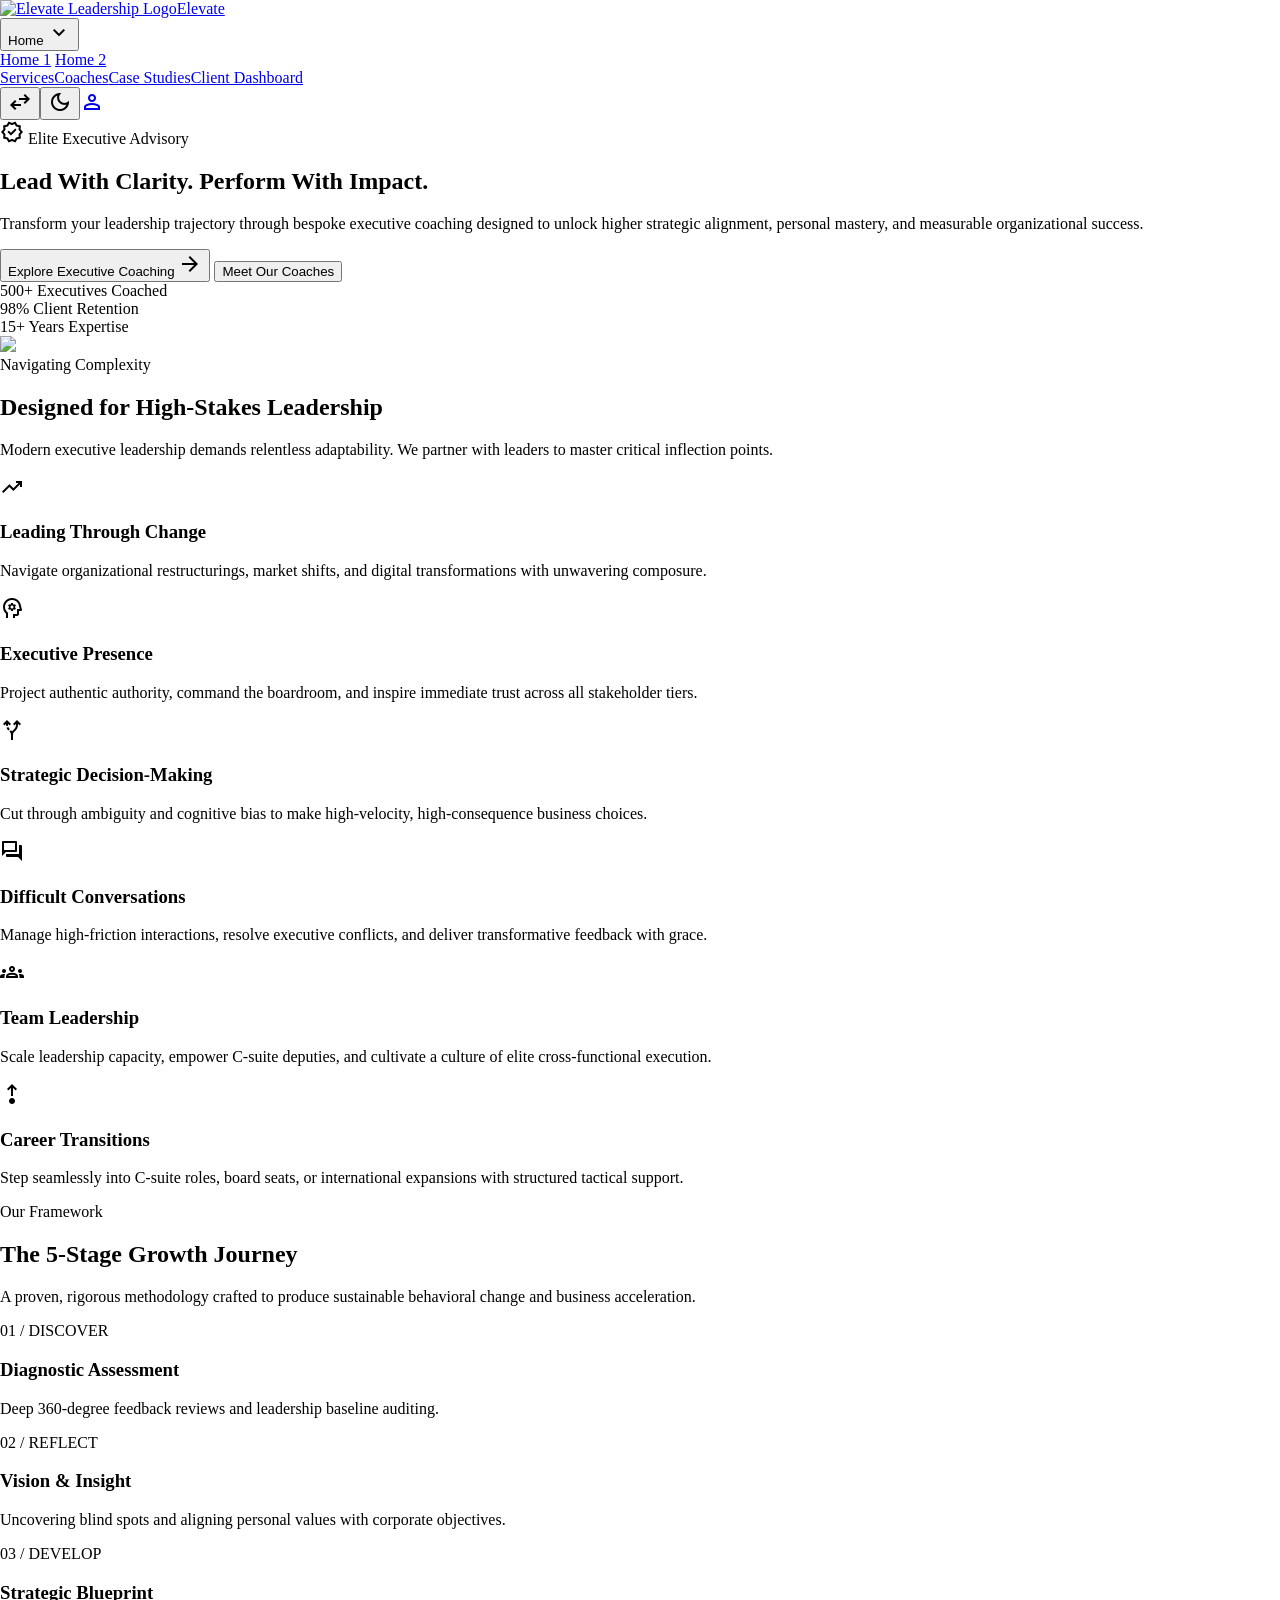
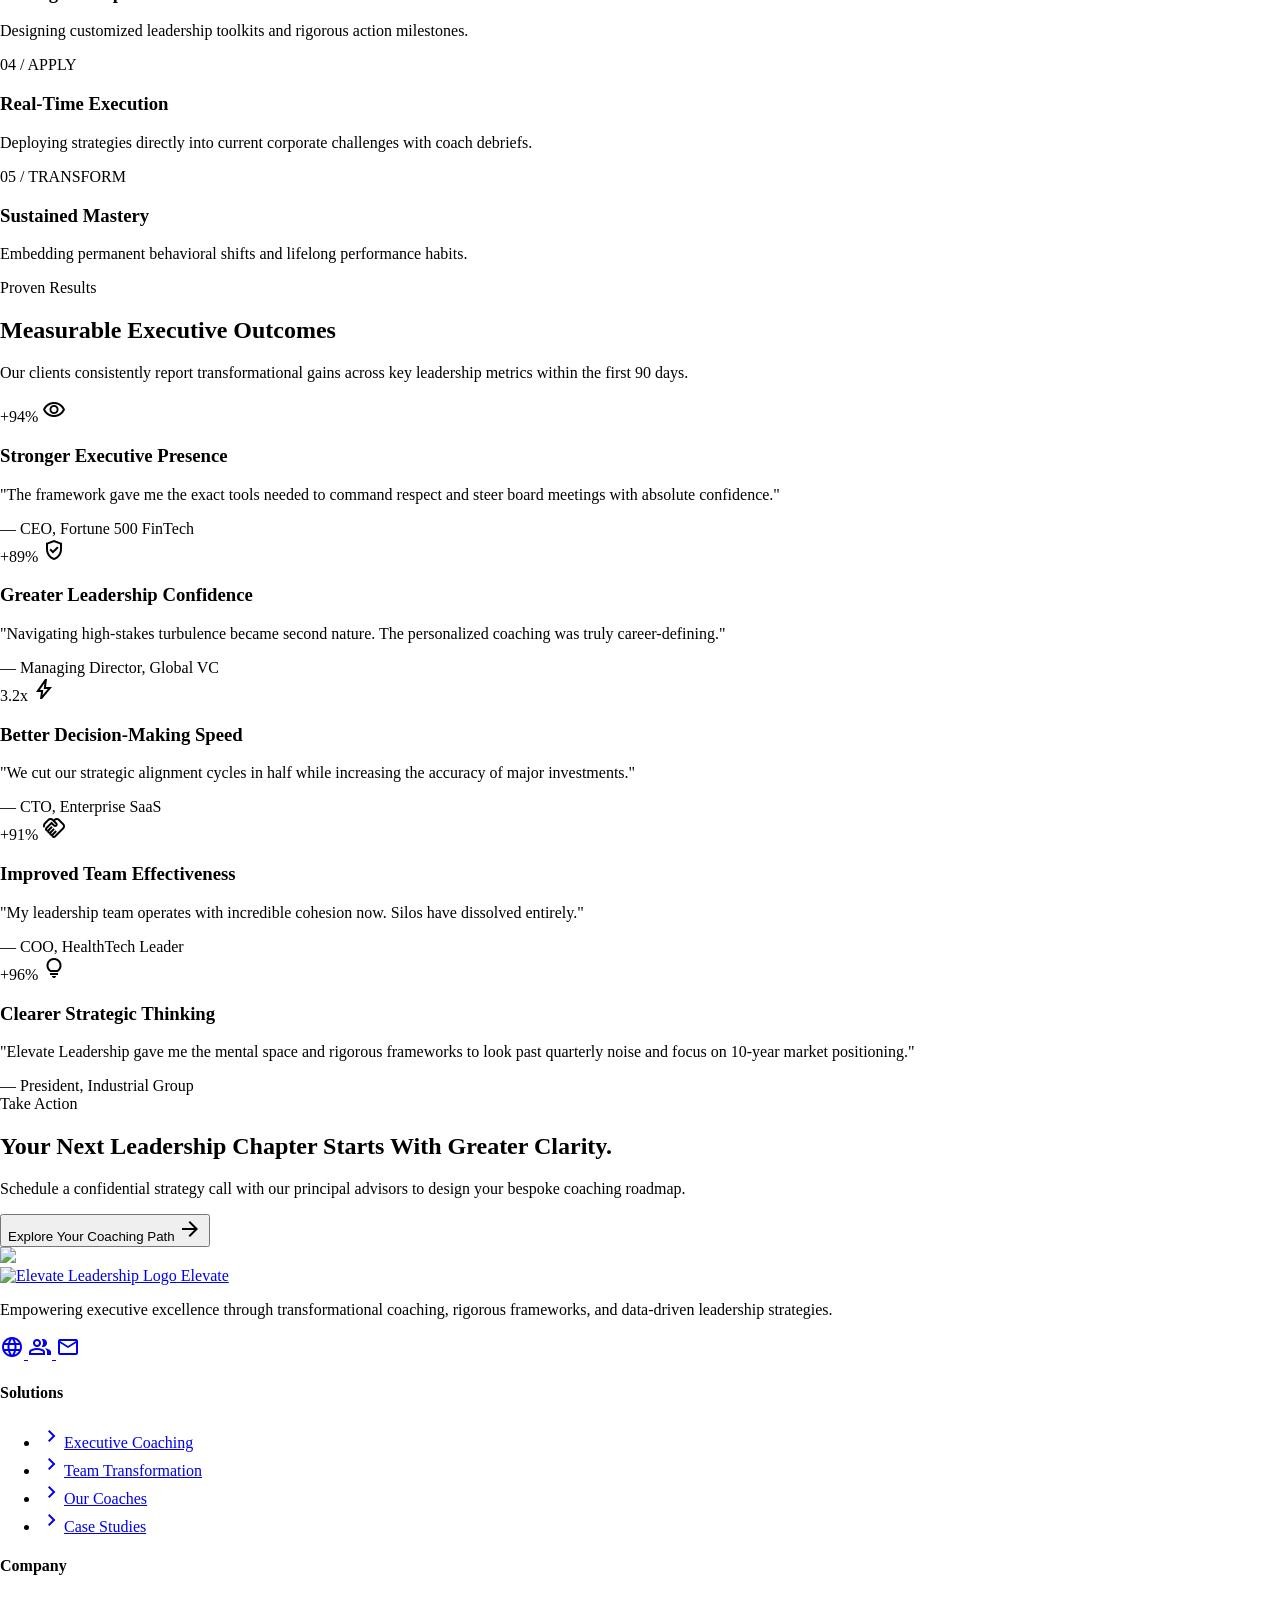
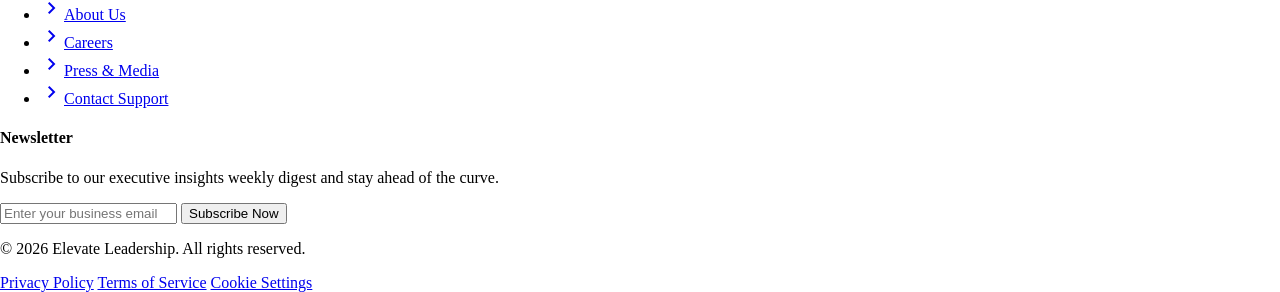
==== index.html @ 29856fb4 "Initial commit: Executive Coaching website from Stitch" ====
<!DOCTYPE html>

<html lang="en"><head><meta charset="utf-8"/><meta content="width=device-width, initial-scale=1.0" name="viewport"/><meta content="web_standard" name="shell-type"/><style>@layer base{html,body{margin:0;padding:0;}body{overscroll-behavior:none;}main>:first-child{margin-top:0!important;}main>:last-child{margin-bottom:0!important;}}::-webkit-scrollbar{display:none;}</style><script src="https://cdn.tailwindcss.com"></script><script id="tailwind-config">tailwind.config = {"darkMode": "class", "theme": {"extend": {"colors": {"tertiary": "#7c3aed", "secondary-container": "#d8dae6", "on-tertiary-fixed-variant": "#5b21b6", "secondary-fixed": "#d8dae6", "surface": "#e8eaf0", "secondary": "#6c6e7e", "on-primary": "#ffffff", "on-error-container": "#991b1b", "on-secondary-fixed": "#1a1b26", "tertiary-container": "#a78bfa", "on-primary-container": "#e0e2ff", "surface-container-low": "#e5e7ed", "on-secondary-container": "#585a68", "surface-container-highest": "#d6d8de", "surface-bright": "#edeef4", "on-tertiary": "#ffffff", "inverse-primary": "#a5b4fc", "on-error": "#ffffff", "on-primary-fixed-variant": "#4338ca", "outline-variant": "#d0d2dc", "surface-container": "#e2e4ea", "surface-container-high": "#dcdee4", "tertiary-fixed-dim": "#c4b5fd", "primary-fixed": "#e0e2ff", "error-container": "#fee2e2", "inverse-on-surface": "#e8eaf0", "secondary-fixed-dim": "#b8baca", "surface-dim": "#d4d6dc", "on-surface": "#2e3040", "on-secondary-fixed-variant": "#404252", "primary-fixed-dim": "#a5b4fc", "on-tertiary-fixed": "#2e1065", "on-surface-variant": "#585a68", "background": "#e8eaf0", "inverse-surface": "#2e3040", "surface-variant": "#dcdee4", "on-tertiary-container": "#3b1f63", "error": "#dc2626", "primary-container": "#818cf8", "outline": "#8a8c9a", "on-background": "#2e3040", "tertiary-fixed": "#ede9fe", "on-secondary": "#ffffff", "surface-container-lowest": "#f0f2f8", "primary": "#6366f1", "on-primary-fixed": "#1e1b4b", "surface-tint": "#6366f1"}, "borderRadius": {"DEFAULT": "0.5rem", "lg": "1rem", "xl": "1.5rem", "full": "9999px"}, "spacing": {}, "fontFamily": {"headline": ["Plus Jakarta Sans"], "display": ["Plus Jakarta Sans"], "body": ["Plus Jakarta Sans"], "label": ["Plus Jakarta Sans"]}, "fontSize": {}}}};</script><link href="https://fonts.googleapis.com/css2?family=Plus+Jakarta+Sans:wght@400;500;600;700&amp;display=swap" rel="stylesheet"/><link href="https://fonts.googleapis.com/css2?family=Material+Symbols+Outlined:opsz,wght,FILL,GRAD@20..48,100..700,0..1,-50..200" rel="stylesheet"/>
<link href="https://fonts.googleapis.com/css2?family=Material+Symbols+Outlined:wght,FILL@100..700,0..1&amp;display=swap" rel="stylesheet"/><link href="custom.css" rel="stylesheet"/><title>Elevate Leadership | Executive Growth</title><link href="https://lh3.googleusercontent.com/aida-public/[base64]" rel="icon"/></head><body class="bg-surface font-body text-on-surface"><header class="fixed top-0 w-full z-50 bg-white shadow-sm transition-colors nav-header"><div class="h-20 max-w-7xl mx-auto px-6 lg:px-12 flex items-center justify-between"><div class="flex items-center gap-4"><a class="flex items-center gap-4" href="index.html"><img alt="Elevate Leadership Logo" class="h-8 w-auto object-contain" src="https://lh3.googleusercontent.com/aida-public/[base64]"/><span class="text-xl font-headline font-semibold text-on-surface">Elevate</span></a></div><nav class="hidden lg:flex items-center gap-6" data-active-classes="bg-primary-container text-on-primary-container font-semibold rounded-lg"><div class="relative group">
<button class="bg-primary-container text-on-primary-container font-semibold rounded-lg px-3 py-2 transition-colors flex items-center gap-1" id="home-dropdown-btn">
        Home
        <span class="material-symbols-outlined text-[18px]">expand_more</span>
</button>
<div class="absolute left-0 top-full mt-2 w-48 bg-surface border border-outline-variant rounded-lg shadow-lg opacity-0 invisible group-hover:opacity-100 group-hover:visible transition-all flex flex-col p-2 z-50">
<a class="px-3 py-2 text-sm rounded-md bg-primary-container text-on-primary-container font-semibold" href="index.html">Home 1</a>
<a class="px-3 py-2 text-sm rounded-md text-on-surface-variant hover:bg-surface-container-low hover:text-on-surface" href="home_2_-_leadership_transformation.html">Home 2</a>
</div>
</div><a class="text-sm text-on-surface-variant hover:text-on-surface transition-colors px-3 py-2" data-path="services" href="services.html">Services</a><a class="text-sm text-on-surface-variant hover:text-on-surface transition-colors px-3 py-2" data-path="coaches" href="coaches.html">Coaches</a><a class="text-sm text-on-surface-variant hover:text-on-surface transition-colors px-3 py-2" data-path="case-studies" href="case_studies.html">Case Studies</a><a class="text-sm text-on-surface-variant hover:text-on-surface transition-colors px-3 py-2" data-path="client-dashboard" href="client_dashboard_-_elevate_leadership.html">Client Dashboard</a></nav><div class="flex items-center gap-3"><button class="p-2 rounded-xl bg-surface shadow-[6px_6px_12px_rgba(0,0,0,0.08),-6px_-6px_12px_rgba(255,255,255,0.6)] text-on-surface-variant hover:text-on-surface transition-all" id="rtl-btn"><span class="material-symbols-outlined text-[20px]">swap_horiz</span></button><button class="p-2 rounded-xl bg-surface shadow-[6px_6px_12px_rgba(0,0,0,0.08),-6px_-6px_12px_rgba(255,255,255,0.6)] text-on-surface-variant hover:text-on-surface transition-all" id="theme-btn"><span class="material-symbols-outlined text-[20px]">dark_mode</span></button><a class="w-8 h-8 rounded-full bg-primary flex items-center justify-center hover:opacity-90 transition-opacity" href="client_login.html"><span class="material-symbols-outlined text-on-primary text-[18px]">person</span></a></div></div></header><main class="w-full pt-20 bg-surface"><div class="flex flex-col w-full bg-surface text-on-surface">
<!-- Section 1: Hero -->
<section class="relative px-6 lg:px-12 pt-8 pb-12 max-w-7xl mx-auto w-full grid grid-cols-1 lg:grid-cols-12 gap-12 items-center">
<div class="lg:col-span-7 flex flex-col gap-6">
<div class="inline-flex items-center gap-2 px-4 py-2 rounded-full bg-surface shadow-[6px_6px_12px_rgba(0,0,0,0.08),-6px_-6px_12px_rgba(255,255,255,0.6)] w-fit">
<span class="material-symbols-outlined text-primary text-[18px]">verified</span>
<span class="text-xs font-semibold uppercase tracking-wider text-on-surface-variant">Elite Executive Advisory</span>
</div>
<h1 class="text-4xl lg:text-6xl font-headline font-semibold text-on-surface leading-tight">
        Lead With Clarity. Perform With Impact.
      </h1>
<p class="text-lg text-on-surface-variant leading-relaxed max-w-xl">
        Transform your leadership trajectory through bespoke executive coaching designed to unlock higher strategic alignment, personal mastery, and measurable organizational success.
      </p>
<div class="flex flex-wrap items-center gap-4 pt-4">
<button class="px-8 py-4 rounded-xl bg-primary text-on-primary font-medium shadow-[6px_6px_12px_rgba(0,0,0,0.08),-6px_-6px_12px_rgba(255,255,255,0.6)] hover:brightness-105 active:shadow-[inset_4px_4px_8px_rgba(0,0,0,0.06),inset_-4px_-4px_8px_rgba(255,255,255,0.5)] transition-all flex items-center gap-2">
<span>Explore Executive Coaching</span>
<span class="material-symbols-outlined text-[18px]">arrow_forward</span>
</button>
<button class="px-8 py-4 rounded-xl bg-surface text-on-surface font-medium shadow-[6px_6px_12px_rgba(0,0,0,0.08),-6px_-6px_12px_rgba(255,255,255,0.6)] active:shadow-[inset_4px_4px_8px_rgba(0,0,0,0.06),inset_-4px_-4px_8px_rgba(255,255,255,0.5)] transition-all">
          Meet Our Coaches
        </button>
</div>
<div class="grid grid-cols-3 gap-6 pt-8 mt-8 border-t border-outline-variant/20">
<div class="flex flex-col">
<span class="text-2xl lg:text-3xl font-headline font-semibold text-on-surface">500+</span>
<span class="text-xs text-on-surface-variant">Executives Coached</span>
</div>
<div class="flex flex-col">
<span class="text-2xl lg:text-3xl font-headline font-headline font-semibold text-on-surface">98%</span>
<span class="text-xs text-on-surface-variant">Client Retention</span>
</div>
<div class="flex flex-col">
<span class="text-2xl lg:text-3xl font-headline font-semibold text-on-surface">15+</span>
<span class="text-xs text-on-surface-variant">Years Expertise</span>
</div>
</div>
</div>
<div class="lg:col-span-5 relative">
<div class="w-full h-[480px] rounded-2xl bg-surface shadow-[12px_12px_24px_rgba(0,0,0,0.08),-12px_-12px_24px_rgba(255,255,255,0.6)] p-4 flex items-center justify-center overflow-hidden">
<img class="w-full h-full object-cover rounded-xl" data-alt="A professional executive in a sunlit modern boardroom looking thoughtfully out floor-to-ceiling windows, wearing tailored contemporary business attire, captured in a warm cinematic color grading with soft indigo undertones reflecting the Silk design aesthetic." src="https://lh3.googleusercontent.com/aida-public/[base64]"/>
</div>
</div>
</section>
<!-- Section 2: Executive Challenges -->
<section class="px-6 lg:px-12 py-12 max-w-7xl mx-auto w-full">
<div class="flex flex-col md:flex-row md:items-end justify-between mb-16 gap-6">
<div class="flex flex-col gap-3 max-w-xl">
<span class="text-xs font-semibold uppercase tracking-wider text-primary">Navigating Complexity</span>
<h2 class="text-3xl lg:text-4xl font-headline font-semibold text-on-surface">Designed for High-Stakes Leadership</h2>
</div>
<p class="text-on-surface-variant max-w-md text-sm leading-relaxed">
        Modern executive leadership demands relentless adaptability. We partner with leaders to master critical inflection points.
      </p>
</div>
<div class="grid grid-cols-1 md:grid-cols-2 lg:grid-cols-3 gap-8">
<!-- Challenge 1 -->
<div class="p-8 rounded-2xl bg-surface shadow-[8px_8px_16px_rgba(0,0,0,0.08),-8px_-8px_16px_rgba(255,255,255,0.6)] flex flex-col gap-4 group hover:translate-y-[-2px] transition-all">
<div class="w-12 h-12 rounded-xl bg-surface shadow-[inset_3px_3px_6px_rgba(0,0,0,0.06),inset_-3px_-3px_6px_rgba(255,255,255,0.5)] flex items-center justify-center text-primary">
<span class="material-symbols-outlined">trending_up</span>
</div>
<h3 class="text-xl font-headline font-semibold text-on-surface">Leading Through Change</h3>
<p class="text-sm text-on-surface-variant leading-relaxed">Navigate organizational restructurings, market shifts, and digital transformations with unwavering composure.</p>
</div>
<!-- Challenge 2 -->
<div class="p-8 rounded-2xl bg-surface shadow-[8px_8px_16px_rgba(0,0,0,0.08),-8px_-8px_16px_rgba(255,255,255,0.6)] flex flex-col gap-4 group hover:translate-y-[-2px] transition-all">
<div class="w-12 h-12 rounded-xl bg-surface shadow-[inset_3px_3px_6px_rgba(0,0,0,0.06),inset_-3px_-3px_6px_rgba(255,255,255,0.5)] flex items-center justify-center text-primary">
<span class="material-symbols-outlined">psychology</span>
</div>
<h3 class="text-xl font-headline font-semibold text-on-surface">Executive Presence</h3>
<p class="text-sm text-on-surface-variant leading-relaxed">Project authentic authority, command the boardroom, and inspire immediate trust across all stakeholder tiers.</p>
</div>
<!-- Challenge 3 -->
<div class="p-8 rounded-2xl bg-surface shadow-[8px_8px_16px_rgba(0,0,0,0.08),-8px_-8px_16px_rgba(255,255,255,0.6)] flex flex-col gap-4 group hover:translate-y-[-2px] transition-all">
<div class="w-12 h-12 rounded-xl bg-surface shadow-[inset_3px_3px_6px_rgba(0,0,0,0.06),inset_-3px_-3px_6px_rgba(255,255,255,0.5)] flex items-center justify-center text-primary">
<span class="material-symbols-outlined">alt_route</span>
</div>
<h3 class="text-xl font-headline font-semibold text-on-surface">Strategic Decision-Making</h3>
<p class="text-sm text-on-surface-variant leading-relaxed">Cut through ambiguity and cognitive bias to make high-velocity, high-consequence business choices.</p>
</div>
<!-- Challenge 4 -->
<div class="p-8 rounded-2xl bg-surface shadow-[8px_8px_16px_rgba(0,0,0,0.08),-8px_-8px_16px_rgba(255,255,255,0.6)] flex flex-col gap-4 group hover:translate-y-[-2px] transition-all">
<div class="w-12 h-12 rounded-xl bg-surface shadow-[inset_3px_3px_6px_rgba(0,0,0,0.06),inset_-3px_-3px_6px_rgba(255,255,255,0.5)] flex items-center justify-center text-primary">
<span class="material-symbols-outlined">forum</span>
</div>
<h3 class="text-xl font-headline font-semibold text-on-surface">Difficult Conversations</h3>
<p class="text-sm text-on-surface-variant leading-relaxed">Manage high-friction interactions, resolve executive conflicts, and deliver transformative feedback with grace.</p>
</div>
<!-- Challenge 5 -->
<div class="p-8 rounded-2xl bg-surface shadow-[8px_8px_16px_rgba(0,0,0,0.08),-8px_-8px_16px_rgba(255,255,255,0.6)] flex flex-col gap-4 group hover:translate-y-[-2px] transition-all">
<div class="w-12 h-12 rounded-xl bg-surface shadow-[inset_3px_3px_6px_rgba(0,0,0,0.06),inset_-3px_-3px_6px_rgba(255,255,255,0.5)] flex items-center justify-center text-primary">
<span class="material-symbols-outlined">groups</span>
</div>
<h3 class="text-xl font-headline font-semibold text-on-surface">Team Leadership</h3>
<p class="text-sm text-on-surface-variant leading-relaxed">Scale leadership capacity, empower C-suite deputies, and cultivate a culture of elite cross-functional execution.</p>
</div>
<!-- Challenge 6 -->
<div class="p-8 rounded-2xl bg-surface shadow-[8px_8px_16px_rgba(0,0,0,0.08),-8px_-8px_16px_rgba(255,255,255,0.6)] flex flex-col gap-4 group hover:translate-y-[-2px] transition-all">
<div class="w-12 h-12 rounded-xl bg-surface shadow-[inset_3px_3px_6px_rgba(0,0,0,0.06),inset_-3px_-3px_6px_rgba(255,255,255,0.5)] flex items-center justify-center text-primary">
<span class="material-symbols-outlined">step_out</span>
</div>
<h3 class="text-xl font-headline font-semibold text-on-surface">Career Transitions</h3>
<p class="text-sm text-on-surface-variant leading-relaxed">Step seamlessly into C-suite roles, board seats, or international expansions with structured tactical support.</p>
</div>
</div>
</section>
<!-- Section 3: Coaching Methodology -->
<section class="px-6 lg:px-12 py-12 max-w-7xl mx-auto w-full">
<div class="text-center max-w-2xl mx-auto mb-16 flex flex-col items-center gap-3">
<span class="text-xs font-semibold uppercase tracking-wider text-primary">Our Framework</span>
<h2 class="text-3xl lg:text-4xl font-headline font-semibold text-on-surface">The 5-Stage Growth Journey</h2>
<p class="text-sm text-on-surface-variant">A proven, rigorous methodology crafted to produce sustainable behavioral change and business acceleration.</p>
</div>
<div class="grid grid-cols-1 md:grid-cols-5 gap-6">
<!-- Step 1 -->
<div class="p-6 rounded-2xl bg-surface shadow-[6px_6px_12px_rgba(0,0,0,0.08),-6px_-6px_12px_rgba(255,255,255,0.6)] flex flex-col gap-4 relative">
<span class="text-xs font-semibold text-primary">01 / DISCOVER</span>
<h3 class="text-lg font-headline font-semibold text-on-surface">Diagnostic Assessment</h3>
<p class="text-xs text-on-surface-variant leading-relaxed">Deep 360-degree feedback reviews and leadership baseline auditing.</p>
</div>
<!-- Step 2 -->
<div class="p-6 rounded-2xl bg-surface shadow-[6px_6px_12px_rgba(0,0,0,0.08),-6px_-6px_12px_rgba(255,255,255,0.6)] flex flex-col gap-4 relative">
<span class="text-xs font-semibold text-primary">02 / REFLECT</span>
<h3 class="text-lg font-headline font-semibold text-on-surface">Vision &amp; Insight</h3>
<p class="text-xs text-on-surface-variant leading-relaxed">Uncovering blind spots and aligning personal values with corporate objectives.</p>
</div>
<!-- Step 3 -->
<div class="p-6 rounded-2xl bg-surface shadow-[6px_6px_12px_rgba(0,0,0,0.08),-6px_-6px_12px_rgba(255,255,255,0.6)] flex flex-col gap-4 relative">
<span class="text-xs font-semibold text-primary">03 / DEVELOP</span>
<h3 class="text-lg font-headline font-semibold text-on-surface">Strategic Blueprint</h3>
<p class="text-xs text-on-surface-variant leading-relaxed">Designing customized leadership toolkits and rigorous action milestones.</p>
</div>
<!-- Step 4 -->
<div class="p-6 rounded-2xl bg-surface shadow-[6px_6px_12px_rgba(0,0,0,0.08),-6px_-6px_12px_rgba(255,255,255,0.6)] flex flex-col gap-4 relative">
<span class="text-xs font-semibold text-primary">04 / APPLY</span>
<h3 class="text-lg font-headline font-semibold text-on-surface">Real-Time Execution</h3>
<p class="text-xs text-on-surface-variant leading-relaxed">Deploying strategies directly into current corporate challenges with coach debriefs.</p>
</div>
<!-- Step 5 -->
<div class="p-6 rounded-2xl bg-surface shadow-[6px_6px_12px_rgba(0,0,0,0.08),-6px_-6px_12px_rgba(255,255,255,0.6)] flex flex-col gap-4 relative">
<span class="text-xs font-semibold text-primary">05 / TRANSFORM</span>
<h3 class="text-lg font-headline font-semibold text-on-surface">Sustained Mastery</h3>
<p class="text-xs text-on-surface-variant leading-relaxed">Embedding permanent behavioral shifts and lifelong performance habits.</p>
</div>
</div>
</section>
<!-- Section 4: Outcomes -->
<section class="px-6 lg:px-12 py-12 max-w-7xl mx-auto w-full">
<div class="flex flex-col md:flex-row md:items-end justify-between mb-16 gap-6">
<div class="flex flex-col gap-3 max-w-xl">
<span class="text-xs font-semibold uppercase tracking-wider text-primary">Proven Results</span>
<h2 class="text-3xl lg:text-4xl font-headline font-semibold text-on-surface">Measurable Executive Outcomes</h2>
</div>
<p class="text-on-surface-variant max-w-md text-sm leading-relaxed">
        Our clients consistently report transformational gains across key leadership metrics within the first 90 days.
      </p>
</div>
<div class="grid grid-cols-1 md:grid-cols-2 lg:grid-cols-3 gap-8">
<!-- Outcome 1 -->
<div class="p-8 rounded-2xl bg-surface shadow-[8px_8px_16px_rgba(0,0,0,0.08),-8px_-8px_16px_rgba(255,255,255,0.6)] flex flex-col gap-6">
<div class="flex items-center justify-between">
<span class="text-3xl font-headline font-semibold text-primary">+94%</span>
<span class="material-symbols-outlined text-on-surface-variant">visibility</span>
</div>
<h3 class="text-xl font-headline font-semibold text-on-surface">Stronger Executive Presence</h3>
<p class="text-sm text-on-surface-variant leading-relaxed">"The framework gave me the exact tools needed to command respect and steer board meetings with absolute confidence."</p>
<span class="text-xs font-semibold text-on-surface">— CEO, Fortune 500 FinTech</span>
</div>
<!-- Outcome 2 -->
<div class="p-8 rounded-2xl bg-surface shadow-[8px_8px_16px_rgba(0,0,0,0.08),-8px_-8px_16px_rgba(255,255,255,0.6)] flex flex-col gap-6">
<div class="flex items-center justify-between">
<span class="text-3xl font-headline font-semibold text-primary">+89%</span>
<span class="material-symbols-outlined text-on-surface-variant">verified_user</span>
</div>
<h3 class="text-xl font-headline font-semibold text-on-surface">Greater Leadership Confidence</h3>
<p class="text-sm text-on-surface-variant leading-relaxed">"Navigating high-stakes turbulence became second nature. The personalized coaching was truly career-defining."</p>
<span class="text-xs font-semibold text-on-surface">— Managing Director, Global VC</span>
</div>
<!-- Outcome 3 -->
<div class="p-8 rounded-2xl bg-surface shadow-[8px_8px_16px_rgba(0,0,0,0.08),-8px_-8px_16px_rgba(255,255,255,0.6)] flex flex-col gap-6">
<div class="flex items-center justify-between">
<span class="text-3xl font-headline font-semibold text-primary">3.2x</span>
<span class="material-symbols-outlined text-on-surface-variant">bolt</span>
</div>
<h3 class="text-xl font-headline font-semibold text-on-surface">Better Decision-Making Speed</h3>
<p class="text-sm text-on-surface-variant leading-relaxed">"We cut our strategic alignment cycles in half while increasing the accuracy of major investments."</p>
<span class="text-xs font-semibold text-on-surface">— CTO, Enterprise SaaS</span>
</div>
<!-- Outcome 4 -->
<div class="p-8 rounded-2xl bg-surface shadow-[8px_8px_16px_rgba(0,0,0,0.08),-8px_-8px_16px_rgba(255,255,255,0.6)] flex flex-col gap-6">
<div class="flex items-center justify-between">
<span class="text-3xl font-headline font-semibold text-primary">+91%</span>
<span class="material-symbols-outlined text-on-surface-variant">handshake</span>
</div>
<h3 class="text-xl font-headline font-semibold text-on-surface">Improved Team Effectiveness</h3>
<p class="text-sm text-on-surface-variant leading-relaxed">"My leadership team operates with incredible cohesion now. Silos have dissolved entirely."</p>
<span class="text-xs font-semibold text-on-surface">— COO, HealthTech Leader</span>
</div>
<!-- Outcome 5 -->
<div class="p-8 rounded-2xl bg-surface shadow-[8px_8px_16px_rgba(0,0,0,0.08),-8px_-8px_16px_rgba(255,255,255,0.6)] flex flex-col gap-6 lg:col-span-2">
<div class="flex items-center justify-between">
<span class="text-3xl font-headline font-semibold text-primary">+96%</span>
<span class="material-symbols-outlined text-on-surface-variant">lightbulb</span>
</div>
<h3 class="text-xl font-headline font-semibold text-on-surface">Clearer Strategic Thinking</h3>
<p class="text-sm text-on-surface-variant leading-relaxed">"Elevate Leadership gave me the mental space and rigorous frameworks to look past quarterly noise and focus on 10-year market positioning."</p>
<span class="text-xs font-semibold text-on-surface">— President, Industrial Group</span>
</div>
</div>
</section>
<!-- Section 5: Final CTA -->
<section class="px-6 lg:px-12 py-12 max-w-7xl mx-auto w-full">
<div class="p-12 lg:p-16 rounded-3xl bg-surface shadow-[16px_16px_32px_rgba(0,0,0,0.08),-16px_-16px_32px_rgba(255,255,255,0.6)] flex flex-col lg:flex-row items-center justify-between gap-12 relative overflow-hidden">
<div class="flex flex-col gap-6 max-w-xl">
<span class="text-xs font-semibold uppercase tracking-wider text-primary">Take Action</span>
<h2 class="text-3xl lg:text-5xl font-headline font-semibold text-on-surface leading-tight">
          Your Next Leadership Chapter Starts With Greater Clarity.
        </h2>
<p class="text-on-surface-variant text-base leading-relaxed">
          Schedule a confidential strategy call with our principal advisors to design your bespoke coaching roadmap.
        </p>
<div>
<button class="px-8 py-4 rounded-xl bg-primary text-on-primary font-medium shadow-[6px_6px_12px_rgba(0,0,0,0.08),-6px_-6px_12px_rgba(255,255,255,0.6)] hover:brightness-105 active:shadow-[inset_4px_4px_8px_rgba(0,0,0,0.06),inset_-4px_-4px_8px_rgba(255,255,255,0.5)] transition-all flex items-center gap-2">
<span>Explore Your Coaching Path</span>
<span class="material-symbols-outlined text-[18px]">arrow_forward</span>
</button>
</div>
</div>
<div class="w-full lg:w-[400px] h-[300px] rounded-2xl bg-surface shadow-[inset_6px_6px_12px_rgba(0,0,0,0.06),inset_-6px_-6px_12px_rgba(255,255,255,0.5)] flex items-center justify-center overflow-hidden">
<img class="w-full h-full object-cover rounded-xl opacity-90" data-alt="An executive coaching session in progress within a minimalist executive lounge, featuring two professionals engaged in deep strategic dialogue across a clean wooden table with soft indirect lighting." src="https://lh3.googleusercontent.com/aida-public/[base64]"/>
</div>
</div>
</section>
<!-- Section 6: Footer Brand Mark -->

</div></main><footer class="w-full bg-surface-container-low pt-20 pb-10">
<div class="max-w-7xl mx-auto px-6 lg:px-12">
<div class="grid grid-cols-1 md:grid-cols-2 lg:grid-cols-12 gap-12 lg:gap-8 mb-16">
<!-- Column 1: Brand (Takes more space) -->
<div class="flex flex-col gap-6 lg:col-span-4 lg:pr-8">
<a class="flex items-center gap-3 w-fit" href="index.html">
<img alt="Elevate Leadership Logo" class="h-8 w-auto object-contain" src="https://lh3.googleusercontent.com/aida-public/[base64]"/>
<span class="text-2xl font-headline font-semibold text-on-surface">Elevate</span>
</a>
<p class="text-sm text-on-surface-variant leading-relaxed">Empowering executive excellence through transformational coaching, rigorous frameworks, and data-driven leadership strategies.</p>
<div class="flex items-center gap-4 mt-2">
<a class="w-10 h-10 rounded-full bg-surface flex items-center justify-center text-on-surface-variant hover:text-primary hover:shadow-[4px_4px_8px_rgba(0,0,0,0.06),-4px_-4px_8px_rgba(255,255,255,0.4)] transition-all" href="#">
<span class="material-symbols-outlined text-[20px]">language</span>
</a>
<a class="w-10 h-10 rounded-full bg-surface flex items-center justify-center text-on-surface-variant hover:text-primary hover:shadow-[4px_4px_8px_rgba(0,0,0,0.06),-4px_-4px_8px_rgba(255,255,255,0.4)] transition-all" href="#">
<span class="material-symbols-outlined text-[20px]">group</span>
</a>
<a class="w-10 h-10 rounded-full bg-surface flex items-center justify-center text-on-surface-variant hover:text-primary hover:shadow-[4px_4px_8px_rgba(0,0,0,0.06),-4px_-4px_8px_rgba(255,255,255,0.4)] transition-all" href="#">
<span class="material-symbols-outlined text-[20px]">mail</span>
</a>
</div>
</div>
<!-- Column 2: Solutions -->
<div class="lg:col-span-2">
<h4 class="font-headline font-semibold text-sm mb-6 text-on-surface uppercase tracking-wider">Solutions</h4>
<ul class="flex flex-col gap-4 text-sm text-on-surface-variant">
<li><a class="hover:text-primary transition-colors flex items-center gap-2 group" href="services.html"><span class="material-symbols-outlined text-[16px] text-outline-variant group-hover:text-primary transition-colors">chevron_right</span>Executive Coaching</a></li>
<li><a class="hover:text-primary transition-colors flex items-center gap-2 group" href="services.html"><span class="material-symbols-outlined text-[16px] text-outline-variant group-hover:text-primary transition-colors">chevron_right</span>Team Transformation</a></li>
<li><a class="hover:text-primary transition-colors flex items-center gap-2 group" href="coaches.html"><span class="material-symbols-outlined text-[16px] text-outline-variant group-hover:text-primary transition-colors">chevron_right</span>Our Coaches</a></li>
<li><a class="hover:text-primary transition-colors flex items-center gap-2 group" href="case_studies.html"><span class="material-symbols-outlined text-[16px] text-outline-variant group-hover:text-primary transition-colors">chevron_right</span>Case Studies</a></li>
</ul>
</div>
<!-- Column 3: Company -->
<div class="lg:col-span-2">
<h4 class="font-headline font-semibold text-sm mb-6 text-on-surface uppercase tracking-wider">Company</h4>
<ul class="flex flex-col gap-4 text-sm text-on-surface-variant">
<li><a class="hover:text-primary transition-colors flex items-center gap-2 group" href="#"><span class="material-symbols-outlined text-[16px] text-outline-variant group-hover:text-primary transition-colors">chevron_right</span>About Us</a></li>
<li><a class="hover:text-primary transition-colors flex items-center gap-2 group" href="#"><span class="material-symbols-outlined text-[16px] text-outline-variant group-hover:text-primary transition-colors">chevron_right</span>Careers</a></li>
<li><a class="hover:text-primary transition-colors flex items-center gap-2 group" href="#"><span class="material-symbols-outlined text-[16px] text-outline-variant group-hover:text-primary transition-colors">chevron_right</span>Press &amp; Media</a></li>
<li><a class="hover:text-primary transition-colors flex items-center gap-2 group" href="#"><span class="material-symbols-outlined text-[16px] text-outline-variant group-hover:text-primary transition-colors">chevron_right</span>Contact Support</a></li>
</ul>
</div>
<!-- Column 4: Newsletter -->
<div class="lg:col-span-4">
<h4 class="font-headline font-semibold text-sm mb-6 text-on-surface uppercase tracking-wider">Newsletter</h4>
<p class="text-sm text-on-surface-variant mb-6 leading-relaxed">Subscribe to our executive insights weekly digest and stay ahead of the curve.</p>
<div class="flex flex-col gap-4">
<input class="bg-surface px-5 py-3.5 rounded-xl shadow-[inset_4px_4px_8px_rgba(0,0,0,0.06),inset_-4px_-4px_8px_rgba(255,255,255,0.5)] text-sm outline-none w-full text-on-surface placeholder:text-outline focus:ring-2 focus:ring-primary/20 transition-all" placeholder="Enter your business email" type="email"/>
<button class="w-full px-5 py-3.5 bg-primary text-on-primary rounded-xl font-medium shadow-[6px_6px_12px_rgba(0,0,0,0.08),-6px_-6px_12px_rgba(255,255,255,0.6)] hover:brightness-105 active:scale-[0.98] transition-all">Subscribe Now</button>
</div>
</div>
</div>
<!-- Footer Bottom -->
<div class="border-t border-outline-variant/20 pt-8 flex flex-col md:flex-row items-center justify-between gap-6">
<p class="text-xs text-on-surface-variant">© 2026 Elevate Leadership. All rights reserved.</p>
<div class="flex flex-wrap justify-center gap-6 text-xs text-on-surface-variant">
<a class="hover:text-primary transition-colors" href="#">Privacy Policy</a>
<a class="hover:text-primary transition-colors" href="#">Terms of Service</a>
<a class="hover:text-primary transition-colors" href="#">Cookie Settings</a>
</div>
</div>
</div>
</footer><script src="app.js"></script></body></html>
---- custom.css ----
/* Fix unwanted empty space */
main, section, div {
    min-height: auto !important;
}
main {
    padding-bottom: 0 !important;
    margin-bottom: 0 !important;
}

/* Fix dark mode text visibility */
.dark body {
    background-color: #0f172a !important;
    color: #e2e8f0 !important;
}

/* Backgrounds */
.dark .bg-surface {
    background-color: #0f172a !important;
}
.dark .bg-surface-container-low,
.dark .bg-surface-container,
.dark .bg-surface-container-high,
.dark .bg-surface-container-highest,
.dark .bg-surface-variant {
    background-color: #1e293b !important;
}
.dark .bg-primary-container {
    background-color: #3730a3 !important;
}
.dark .bg-surface.backdrop-blur-xl {
    background-color: rgba(15, 23, 42, 0.8) !important;
}

/* Text */
.dark .text-on-surface,
.dark .text-on-surface-variant,
.dark .text-on-background {
    color: #f8fafc !important;
}
.dark .text-on-primary-container {
    color: #e0e7ff !important;
}
.dark .text-outline,
.dark .text-outline-variant {
    color: #94a3b8 !important;
}

/* Borders */
.dark .border-outline-variant\/10,
.dark .border-outline-variant\/20,
.dark .border-outline-variant,
.dark .border-outline,
.dark .border-t {
    border-color: #334155 !important;
}

/* Shadows and Borders */
.dark [class*="shadow-["] {
    box-shadow: none !important;
    border: 1px solid #334155 !important;
}

/* Inputs */
.dark input.bg-surface {
    background-color: #1e293b !important;
    border: 1px solid #475569 !important;
    color: #f8fafc !important;
}

/* Nav Header */
.nav-header { background-color: #ffffff; }
.dark .nav-header { background-color: #0f172a !important; border-bottom: 1px solid #1e293b; }
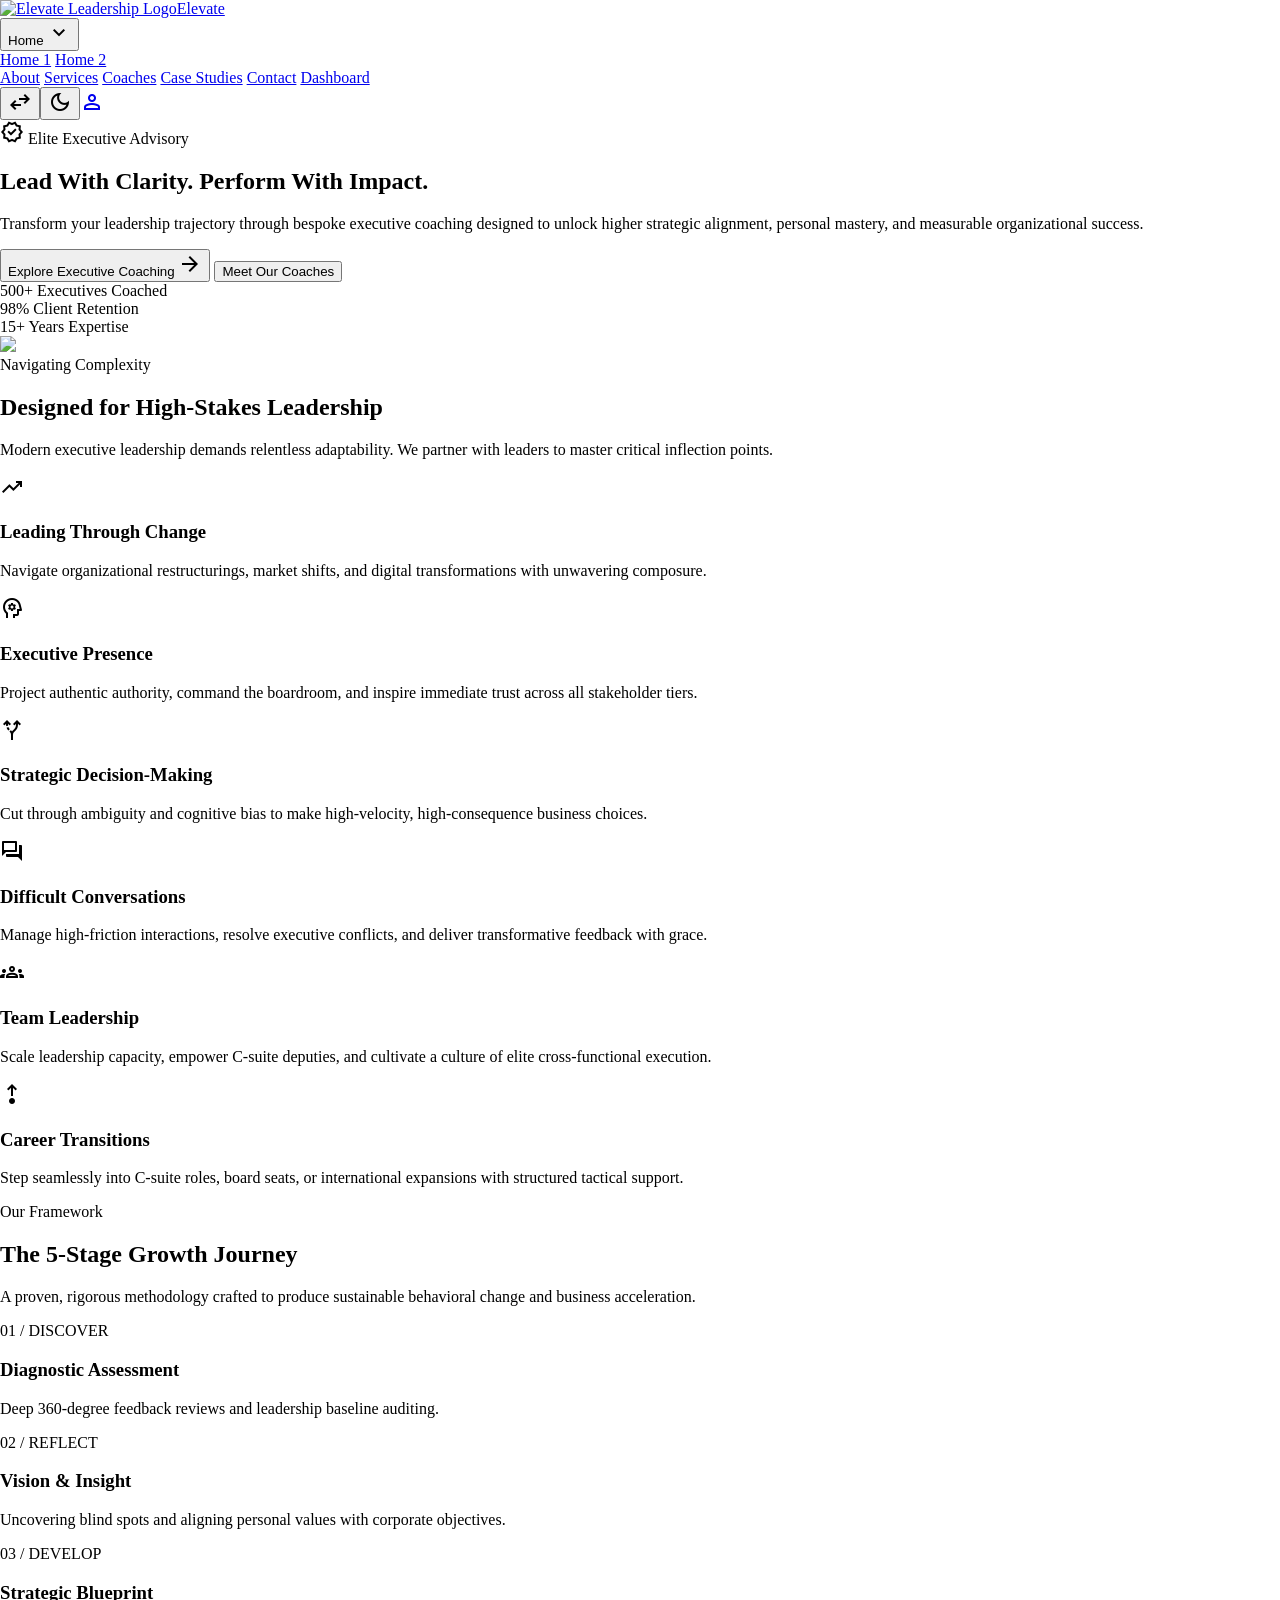
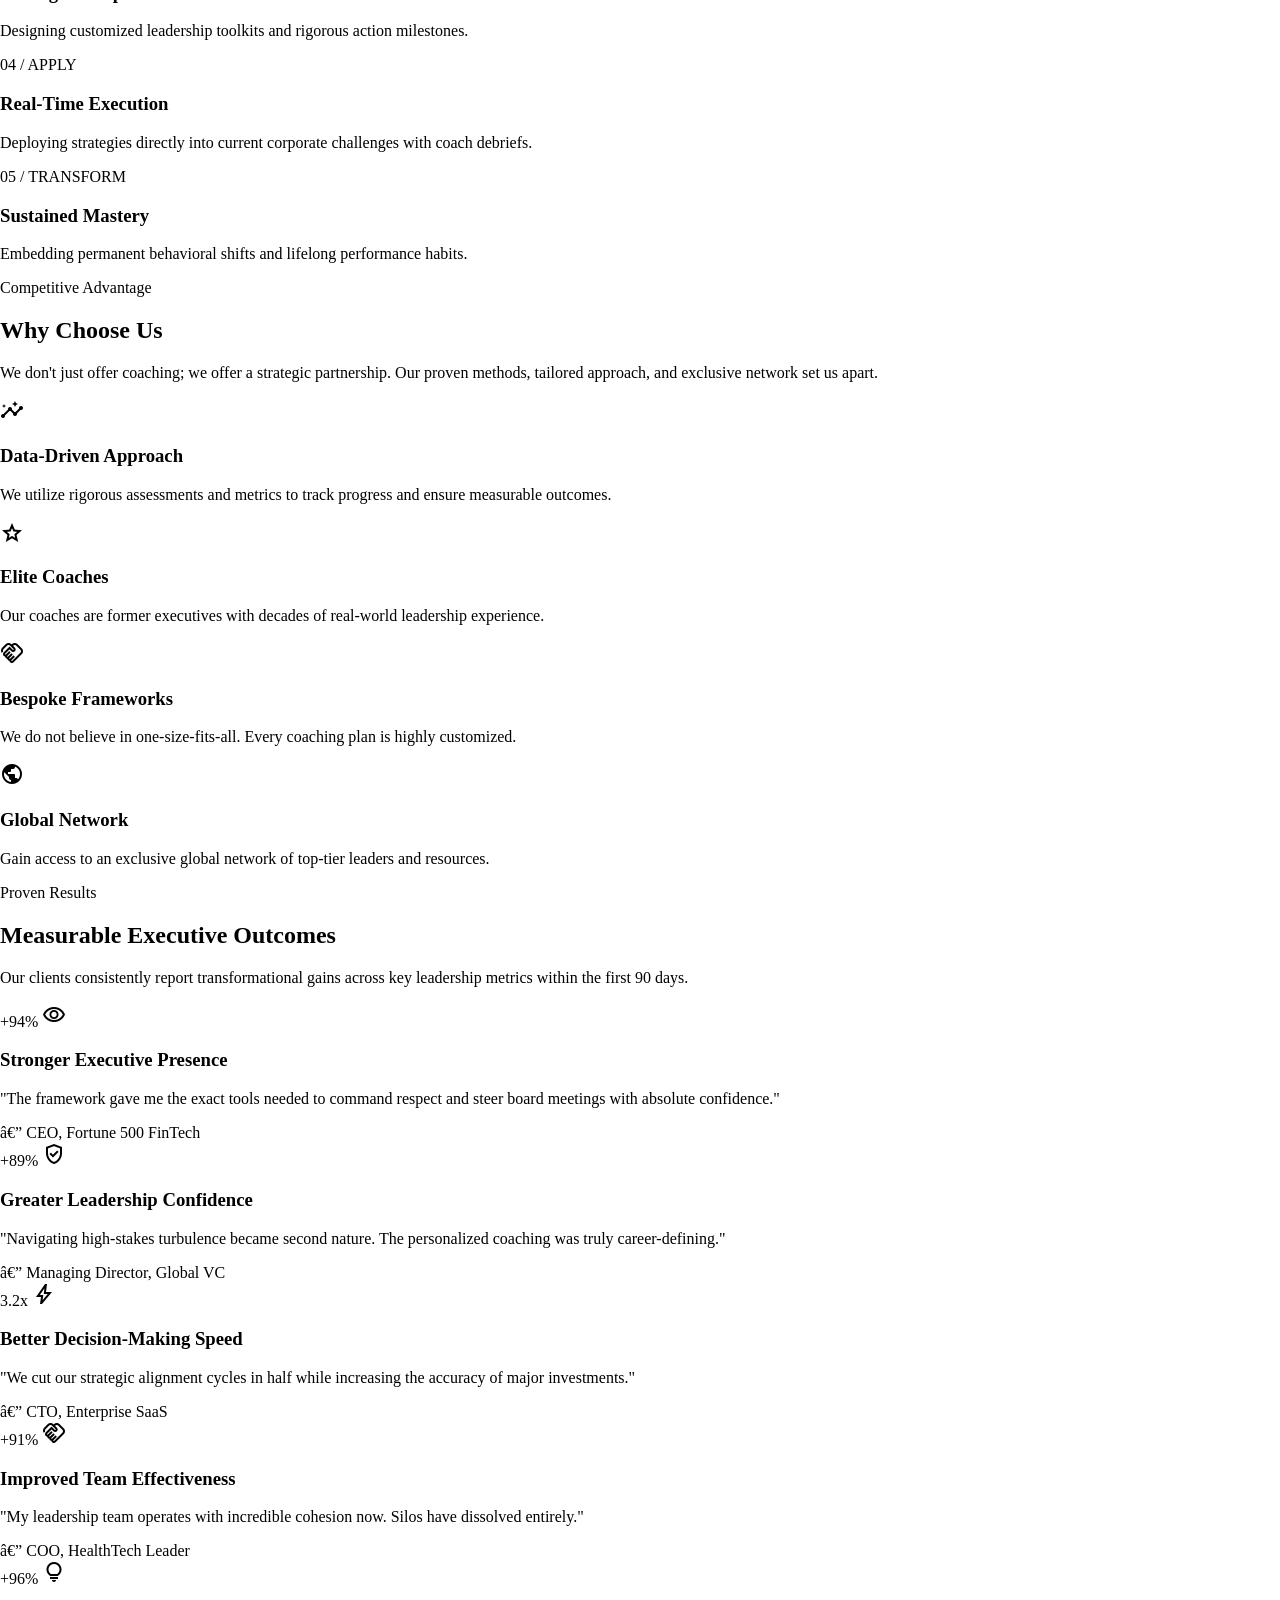
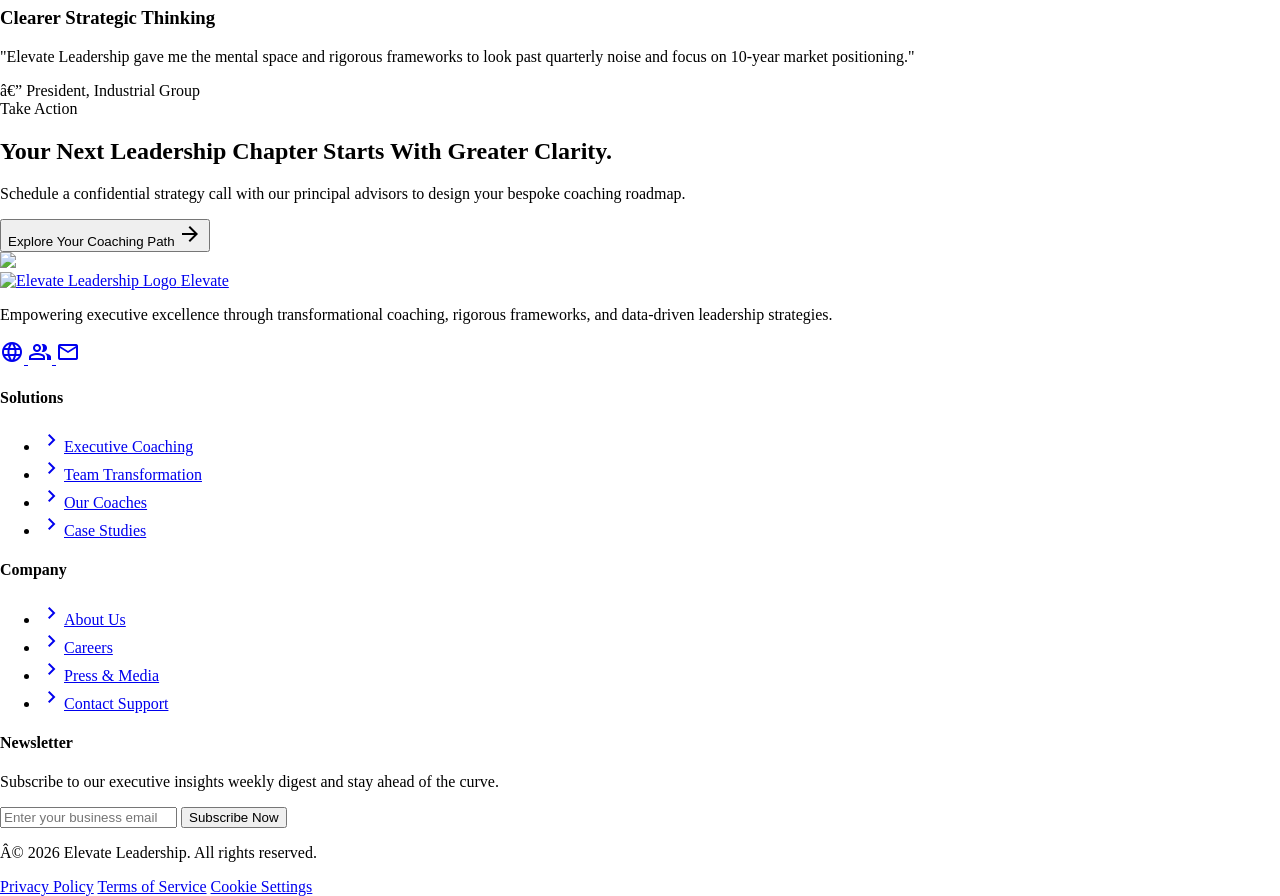
==== commit ab9afa95: "Fix hero section spacing, dark mode flicker, image face alignment, and add Home dropdown" ====
--- a/index.html
+++ b/index.html
@@ -1,16 +1,37 @@
 <!DOCTYPE html>
-
-<html lang="en"><head><meta charset="utf-8"/><meta content="width=device-width, initial-scale=1.0" name="viewport"/><meta content="web_standard" name="shell-type"/><style>@layer base{html,body{margin:0;padding:0;}body{overscroll-behavior:none;}main>:first-child{margin-top:0!important;}main>:last-child{margin-bottom:0!important;}}::-webkit-scrollbar{display:none;}</style><script src="https://cdn.tailwindcss.com"></script><script id="tailwind-config">tailwind.config = {"darkMode": "class", "theme": {"extend": {"colors": {"tertiary": "#7c3aed", "secondary-container": "#d8dae6", "on-tertiary-fixed-variant": "#5b21b6", "secondary-fixed": "#d8dae6", "surface": "#e8eaf0", "secondary": "#6c6e7e", "on-primary": "#ffffff", "on-error-container": "#991b1b", "on-secondary-fixed": "#1a1b26", "tertiary-container": "#a78bfa", "on-primary-container": "#e0e2ff", "surface-container-low": "#e5e7ed", "on-secondary-container": "#585a68", "surface-container-highest": "#d6d8de", "surface-bright": "#edeef4", "on-tertiary": "#ffffff", "inverse-primary": "#a5b4fc", "on-error": "#ffffff", "on-primary-fixed-variant": "#4338ca", "outline-variant": "#d0d2dc", "surface-container": "#e2e4ea", "surface-container-high": "#dcdee4", "tertiary-fixed-dim": "#c4b5fd", "primary-fixed": "#e0e2ff", "error-container": "#fee2e2", "inverse-on-surface": "#e8eaf0", "secondary-fixed-dim": "#b8baca", "surface-dim": "#d4d6dc", "on-surface": "#2e3040", "on-secondary-fixed-variant": "#404252", "primary-fixed-dim": "#a5b4fc", "on-tertiary-fixed": "#2e1065", "on-surface-variant": "#585a68", "background": "#e8eaf0", "inverse-surface": "#2e3040", "surface-variant": "#dcdee4", "on-tertiary-container": "#3b1f63", "error": "#dc2626", "primary-container": "#818cf8", "outline": "#8a8c9a", "on-background": "#2e3040", "tertiary-fixed": "#ede9fe", "on-secondary": "#ffffff", "surface-container-lowest": "#f0f2f8", "primary": "#6366f1", "on-primary-fixed": "#1e1b4b", "surface-tint": "#6366f1"}, "borderRadius": {"DEFAULT": "0.5rem", "lg": "1rem", "xl": "1.5rem", "full": "9999px"}, "spacing": {}, "fontFamily": {"headline": ["Plus Jakarta Sans"], "display": ["Plus Jakarta Sans"], "body": ["Plus Jakarta Sans"], "label": ["Plus Jakarta Sans"]}, "fontSize": {}}}};</script><link href="https://fonts.googleapis.com/css2?family=Plus+Jakarta+Sans:wght@400;500;600;700&amp;display=swap" rel="stylesheet"/><link href="https://fonts.googleapis.com/css2?family=Material+Symbols+Outlined:opsz,wght,FILL,GRAD@20..48,100..700,0..1,-50..200" rel="stylesheet"/>
-<link href="https://fonts.googleapis.com/css2?family=Material+Symbols+Outlined:wght,FILL@100..700,0..1&amp;display=swap" rel="stylesheet"/><link href="custom.css" rel="stylesheet"/><title>Elevate Leadership | Executive Growth</title><link href="https://lh3.googleusercontent.com/aida-public/[base64]" rel="icon"/></head><body class="bg-surface font-body text-on-surface"><header class="fixed top-0 w-full z-50 bg-white shadow-sm transition-colors nav-header"><div class="h-20 max-w-7xl mx-auto px-6 lg:px-12 flex items-center justify-between"><div class="flex items-center gap-4"><a class="flex items-center gap-4" href="index.html"><img alt="Elevate Leadership Logo" class="h-8 w-auto object-contain" src="https://lh3.googleusercontent.com/aida-public/[base64]"/><span class="text-xl font-headline font-semibold text-on-surface">Elevate</span></a></div><nav class="hidden lg:flex items-center gap-6" data-active-classes="bg-primary-container text-on-primary-container font-semibold rounded-lg"><div class="relative group">
-<button class="bg-primary-container text-on-primary-container font-semibold rounded-lg px-3 py-2 transition-colors flex items-center gap-1" id="home-dropdown-btn">
-        Home
-        <span class="material-symbols-outlined text-[18px]">expand_more</span>
+<html lang="en"><head>
+<script>
+(function(){
+  const t = localStorage.getItem('theme');
+  if (t === 'dark' || (!t && window.matchMedia('(prefers-color-scheme: dark)').matches)) {
+    document.documentElement.classList.add('dark');
+  } else {
+    document.documentElement.classList.remove('dark');
+  }
+  if (localStorage.getItem('dir') === 'rtl') {
+    document.documentElement.dir = 'rtl';
+  }
+})();
+</script><meta charset="utf-8"/><meta content="width=device-width, initial-scale=1.0" name="viewport"/><meta content="web_standard" name="shell-type"/><style>@layer base{html,body{margin:0;padding:0;}body{overscroll-behavior:none;}main>:first-child{margin-top:0!important;}main>:last-child{margin-bottom:0!important;}}::-webkit-scrollbar{display:none;}</style><script src="https://cdn.tailwindcss.com"></script><script id="tailwind-config">tailwind.config = {"darkMode": "class", "theme": {"extend": {"colors": {"tertiary": "#7c3aed", "secondary-container": "#d8dae6", "on-tertiary-fixed-variant": "#5b21b6", "secondary-fixed": "#d8dae6", "surface": "#e8eaf0", "secondary": "#6c6e7e", "on-primary": "#ffffff", "on-error-container": "#991b1b", "on-secondary-fixed": "#1a1b26", "tertiary-container": "#a78bfa", "on-primary-container": "#e0e2ff", "surface-container-low": "#e5e7ed", "on-secondary-container": "#585a68", "surface-container-highest": "#d6d8de", "surface-bright": "#edeef4", "on-tertiary": "#ffffff", "inverse-primary": "#a5b4fc", "on-error": "#ffffff", "on-primary-fixed-variant": "#4338ca", "outline-variant": "#d0d2dc", "surface-container": "#e2e4ea", "surface-container-high": "#dcdee4", "tertiary-fixed-dim": "#c4b5fd", "primary-fixed": "#e0e2ff", "error-container": "#fee2e2", "inverse-on-surface": "#e8eaf0", "secondary-fixed-dim": "#b8baca", "surface-dim": "#d4d6dc", "on-surface": "#2e3040", "on-secondary-fixed-variant": "#404252", "primary-fixed-dim": "#a5b4fc", "on-tertiary-fixed": "#2e1065", "on-surface-variant": "#585a68", "background": "#e8eaf0", "inverse-surface": "#2e3040", "surface-variant": "#dcdee4", "on-tertiary-container": "#3b1f63", "error": "#dc2626", "primary-container": "#818cf8", "outline": "#8a8c9a", "on-background": "#2e3040", "tertiary-fixed": "#ede9fe", "on-secondary": "#ffffff", "surface-container-lowest": "#f0f2f8", "primary": "#6366f1", "on-primary-fixed": "#1e1b4b", "surface-tint": "#6366f1"}, "borderRadius": {"DEFAULT": "0.5rem", "lg": "1rem", "xl": "1.5rem", "full": "9999px"}, "spacing": {}, "fontFamily": {"headline": ["Plus Jakarta Sans"], "display": ["Plus Jakarta Sans"], "body": ["Plus Jakarta Sans"], "label": ["Plus Jakarta Sans"]}, "fontSize": {}}}};</script><link href="https://fonts.googleapis.com/css2?family=Plus+Jakarta+Sans:wght@400;500;600;700&amp;display=swap" rel="stylesheet"/><link href="https://fonts.googleapis.com/css2?family=Material+Symbols+Outlined:opsz,wght,FILL,GRAD@20..48,100..700,0..1,-50..200" rel="stylesheet"/>
+<link href="https://fonts.googleapis.com/css2?family=Material+Symbols+Outlined:wght,FILL@100..700,0..1&amp;display=swap" rel="stylesheet"/><link href="custom.css" rel="stylesheet"/><title>Elevate Leadership | Executive Growth</title><link href="https://lh3.googleusercontent.com/aida-public/[base64]" rel="icon"/></head><body class="bg-surface font-body text-on-surface"><header class="fixed top-0 w-full z-50 bg-white shadow-sm transition-colors nav-header"><div class="h-20 max-w-7xl mx-auto px-6 lg:px-12 flex items-center justify-between"><div class="flex items-center gap-4"><a class="flex items-center gap-4" href="index.html"><img alt="Elevate Leadership Logo" class="h-8 w-auto object-contain" src="https://lh3.googleusercontent.com/aida-public/[base64]"/><span class="text-xl font-headline font-semibold text-on-surface">Elevate</span></a></div><nav class="hidden lg:flex items-center gap-6" data-active-classes="bg-primary-container text-on-primary-container font-semibold rounded-lg">
+<div class="relative group">
+<button class="text-sm bg-primary-container text-on-primary-container font-semibold rounded-lg px-3 py-2 flex items-center gap-1" id="home-dropdown-btn">
+    Home
+    <span class="material-symbols-outlined text-[18px]">expand_more</span>
 </button>
-<div class="absolute left-0 top-full mt-2 w-48 bg-surface border border-outline-variant rounded-lg shadow-lg opacity-0 invisible group-hover:opacity-100 group-hover:visible transition-all flex flex-col p-2 z-50">
+<div class="absolute left-0 top-full mt-2 w-48 bg-surface border border-outline-variant rounded-lg shadow-[6px_6px_12px_rgba(0,0,0,0.08),-6px_-6px_12px_rgba(255,255,255,0.6)] opacity-0 invisible group-hover:opacity-100 group-hover:visible transition-all flex flex-col p-2 z-50">
 <a class="px-3 py-2 text-sm rounded-md bg-primary-container text-on-primary-container font-semibold" href="index.html">Home 1</a>
 <a class="px-3 py-2 text-sm rounded-md text-on-surface-variant hover:bg-surface-container-low hover:text-on-surface" href="home_2_-_leadership_transformation.html">Home 2</a>
 </div>
-</div><a class="text-sm text-on-surface-variant hover:text-on-surface transition-colors px-3 py-2" data-path="services" href="services.html">Services</a><a class="text-sm text-on-surface-variant hover:text-on-surface transition-colors px-3 py-2" data-path="coaches" href="coaches.html">Coaches</a><a class="text-sm text-on-surface-variant hover:text-on-surface transition-colors px-3 py-2" data-path="case-studies" href="case_studies.html">Case Studies</a><a class="text-sm text-on-surface-variant hover:text-on-surface transition-colors px-3 py-2" data-path="client-dashboard" href="client_dashboard_-_elevate_leadership.html">Client Dashboard</a></nav><div class="flex items-center gap-3"><button class="p-2 rounded-xl bg-surface shadow-[6px_6px_12px_rgba(0,0,0,0.08),-6px_-6px_12px_rgba(255,255,255,0.6)] text-on-surface-variant hover:text-on-surface transition-all" id="rtl-btn"><span class="material-symbols-outlined text-[20px]">swap_horiz</span></button><button class="p-2 rounded-xl bg-surface shadow-[6px_6px_12px_rgba(0,0,0,0.08),-6px_-6px_12px_rgba(255,255,255,0.6)] text-on-surface-variant hover:text-on-surface transition-all" id="theme-btn"><span class="material-symbols-outlined text-[20px]">dark_mode</span></button><a class="w-8 h-8 rounded-full bg-primary flex items-center justify-center hover:opacity-90 transition-opacity" href="client_login.html"><span class="material-symbols-outlined text-on-primary text-[18px]">person</span></a></div></div></header><main class="w-full pt-20 bg-surface"><div class="flex flex-col w-full bg-surface text-on-surface">
+</div>
+<a class="text-sm text-on-surface-variant hover:text-on-surface transition-colors px-3 py-2" href="about.html">About</a>
+<a class="text-sm text-on-surface-variant hover:text-on-surface transition-colors px-3 py-2" data-path="services" href="services.html">Services</a>
+<a class="text-sm text-on-surface-variant hover:text-on-surface transition-colors px-3 py-2" data-path="coaches" href="coaches.html">Coaches</a>
+<a class="text-sm text-on-surface-variant hover:text-on-surface transition-colors px-3 py-2" data-path="case-studies" href="case_studies.html">Case Studies</a>
+<a class="text-sm text-on-surface-variant hover:text-on-surface transition-colors px-3 py-2" href="contact.html">Contact</a>
+
+<a class="text-sm text-on-surface-variant hover:text-on-surface transition-colors px-3 py-2" href="client_dashboard_-_elevate_leadership.html">Dashboard</a>
+</nav><div class="flex items-center gap-3"><button class="w-12 h-12 flex items-center justify-center rounded-xl bg-surface shadow-[6px_6px_12px_rgba(0,0,0,0.08),-6px_-6px_12px_rgba(255,255,255,0.6)] text-on-surface-variant hover:text-on-surface transition-all" id="rtl-btn"><span class="material-symbols-outlined text-[20px]">swap_horiz</span></button><button class="w-12 h-12 flex items-center justify-center rounded-xl bg-surface shadow-[6px_6px_12px_rgba(0,0,0,0.08),-6px_-6px_12px_rgba(255,255,255,0.6)] text-on-surface-variant hover:text-on-surface transition-all" id="theme-btn"><span class="material-symbols-outlined text-[20px]">dark_mode</span></button><a class="w-12 h-12 rounded-xl bg-primary flex items-center justify-center hover:opacity-90 transition-opacity shadow-[6px_6px_12px_rgba(0,0,0,0.08),-6px_-6px_12px_rgba(255,255,255,0.6)]" href="client_login.html"><span class="material-symbols-outlined text-on-primary text-[20px]">person</span></a></div></div></header><main class="w-full pt-20 bg-surface"><div class="flex flex-col w-full bg-surface text-on-surface">
 <!-- Section 1: Hero -->
 <section class="relative px-6 lg:px-12 pt-8 pb-12 max-w-7xl mx-auto w-full grid grid-cols-1 lg:grid-cols-12 gap-12 items-center">
 <div class="lg:col-span-7 flex flex-col gap-6">
@@ -25,11 +46,11 @@
         Transform your leadership trajectory through bespoke executive coaching designed to unlock higher strategic alignment, personal mastery, and measurable organizational success.
       </p>
 <div class="flex flex-wrap items-center gap-4 pt-4">
-<button class="px-8 py-4 rounded-xl bg-primary text-on-primary font-medium shadow-[6px_6px_12px_rgba(0,0,0,0.08),-6px_-6px_12px_rgba(255,255,255,0.6)] hover:brightness-105 active:shadow-[inset_4px_4px_8px_rgba(0,0,0,0.06),inset_-4px_-4px_8px_rgba(255,255,255,0.5)] transition-all flex items-center gap-2">
+<button class="px-8 h-12 rounded-xl bg-primary text-on-primary font-medium shadow-[6px_6px_12px_rgba(0,0,0,0.08),-6px_-6px_12px_rgba(255,255,255,0.6)] hover:brightness-105 active:shadow-[inset_4px_4px_8px_rgba(0,0,0,0.06),inset_-4px_-4px_8px_rgba(255,255,255,0.5)] transition-all flex items-center gap-2">
 <span>Explore Executive Coaching</span>
 <span class="material-symbols-outlined text-[18px]">arrow_forward</span>
 </button>
-<button class="px-8 py-4 rounded-xl bg-surface text-on-surface font-medium shadow-[6px_6px_12px_rgba(0,0,0,0.08),-6px_-6px_12px_rgba(255,255,255,0.6)] active:shadow-[inset_4px_4px_8px_rgba(0,0,0,0.06),inset_-4px_-4px_8px_rgba(255,255,255,0.5)] transition-all">
+<button class="px-8 h-12 rounded-xl bg-surface text-on-surface font-medium shadow-[6px_6px_12px_rgba(0,0,0,0.08),-6px_-6px_12px_rgba(255,255,255,0.6)] active:shadow-[inset_4px_4px_8px_rgba(0,0,0,0.06),inset_-4px_-4px_8px_rgba(255,255,255,0.5)] transition-all">
           Meet Our Coaches
         </button>
 </div>
@@ -55,7 +76,7 @@
 </div>
 </section>
 <!-- Section 2: Executive Challenges -->
-<section class="px-6 lg:px-12 py-12 max-w-7xl mx-auto w-full">
+<section class="px-6 lg:px-12 pt-8 pb-12 max-w-7xl mx-auto w-full">
 <div class="flex flex-col md:flex-row md:items-end justify-between mb-16 gap-6">
 <div class="flex flex-col gap-3 max-w-xl">
 <span class="text-xs font-semibold uppercase tracking-wider text-primary">Navigating Complexity</span>
@@ -117,7 +138,7 @@
 </div>
 </section>
 <!-- Section 3: Coaching Methodology -->
-<section class="px-6 lg:px-12 py-12 max-w-7xl mx-auto w-full">
+<section class="px-6 lg:px-12 pt-8 pb-12 max-w-7xl mx-auto w-full">
 <div class="text-center max-w-2xl mx-auto mb-16 flex flex-col items-center gap-3">
 <span class="text-xs font-semibold uppercase tracking-wider text-primary">Our Framework</span>
 <h2 class="text-3xl lg:text-4xl font-headline font-semibold text-on-surface">The 5-Stage Growth Journey</h2>
@@ -156,8 +177,50 @@
 </div>
 </div>
 </section>
+<!-- Why Choose Us -->
+<section class="px-6 lg:px-12 pt-8 pb-12 max-w-7xl mx-auto w-full">
+<div class="flex flex-col md:flex-row md:items-end justify-between mb-16 gap-6">
+<div class="flex flex-col gap-3 max-w-xl">
+<span class="text-xs font-semibold uppercase tracking-wider text-primary">Competitive Advantage</span>
+<h2 class="text-3xl lg:text-4xl font-headline font-semibold text-on-surface">Why Choose Us</h2>
+</div>
+<p class="text-on-surface-variant max-w-md text-sm leading-relaxed">
+We don't just offer coaching; we offer a strategic partnership. Our proven methods, tailored approach, and exclusive network set us apart.
+</p>
+</div>
+<div class="grid grid-cols-1 md:grid-cols-2 gap-8">
+<div class="p-8 rounded-2xl bg-surface shadow-[8px_8px_16px_rgba(0,0,0,0.08),-8px_-8px_16px_rgba(255,255,255,0.6)] flex items-start gap-4">
+<span class="material-symbols-outlined text-primary text-[32px]">insights</span>
+<div>
+<h3 class="text-xl font-headline font-semibold text-on-surface mb-2">Data-Driven Approach</h3>
+<p class="text-sm text-on-surface-variant">We utilize rigorous assessments and metrics to track progress and ensure measurable outcomes.</p>
+</div>
+</div>
+<div class="p-8 rounded-2xl bg-surface shadow-[8px_8px_16px_rgba(0,0,0,0.08),-8px_-8px_16px_rgba(255,255,255,0.6)] flex items-start gap-4">
+<span class="material-symbols-outlined text-primary text-[32px]">star</span>
+<div>
+<h3 class="text-xl font-headline font-semibold text-on-surface mb-2">Elite Coaches</h3>
+<p class="text-sm text-on-surface-variant">Our coaches are former executives with decades of real-world leadership experience.</p>
+</div>
+</div>
+<div class="p-8 rounded-2xl bg-surface shadow-[8px_8px_16px_rgba(0,0,0,0.08),-8px_-8px_16px_rgba(255,255,255,0.6)] flex items-start gap-4">
+<span class="material-symbols-outlined text-primary text-[32px]">handshake</span>
+<div>
+<h3 class="text-xl font-headline font-semibold text-on-surface mb-2">Bespoke Frameworks</h3>
+<p class="text-sm text-on-surface-variant">We do not believe in one-size-fits-all. Every coaching plan is highly customized.</p>
+</div>
+</div>
+<div class="p-8 rounded-2xl bg-surface shadow-[8px_8px_16px_rgba(0,0,0,0.08),-8px_-8px_16px_rgba(255,255,255,0.6)] flex items-start gap-4">
+<span class="material-symbols-outlined text-primary text-[32px]">public</span>
+<div>
+<h3 class="text-xl font-headline font-semibold text-on-surface mb-2">Global Network</h3>
+<p class="text-sm text-on-surface-variant">Gain access to an exclusive global network of top-tier leaders and resources.</p>
+</div>
+</div>
+</div>
+</section>
 <!-- Section 4: Outcomes -->
-<section class="px-6 lg:px-12 py-12 max-w-7xl mx-auto w-full">
+<section class="px-6 lg:px-12 pt-8 pb-12 max-w-7xl mx-auto w-full">
 <div class="flex flex-col md:flex-row md:items-end justify-between mb-16 gap-6">
 <div class="flex flex-col gap-3 max-w-xl">
 <span class="text-xs font-semibold uppercase tracking-wider text-primary">Proven Results</span>
@@ -176,7 +239,7 @@
 </div>
 <h3 class="text-xl font-headline font-semibold text-on-surface">Stronger Executive Presence</h3>
 <p class="text-sm text-on-surface-variant leading-relaxed">"The framework gave me the exact tools needed to command respect and steer board meetings with absolute confidence."</p>
-<span class="text-xs font-semibold text-on-surface">— CEO, Fortune 500 FinTech</span>
+<span class="text-xs font-semibold text-on-surface">â€” CEO, Fortune 500 FinTech</span>
 </div>
 <!-- Outcome 2 -->
 <div class="p-8 rounded-2xl bg-surface shadow-[8px_8px_16px_rgba(0,0,0,0.08),-8px_-8px_16px_rgba(255,255,255,0.6)] flex flex-col gap-6">
@@ -186,7 +249,7 @@
 </div>
 <h3 class="text-xl font-headline font-semibold text-on-surface">Greater Leadership Confidence</h3>
 <p class="text-sm text-on-surface-variant leading-relaxed">"Navigating high-stakes turbulence became second nature. The personalized coaching was truly career-defining."</p>
-<span class="text-xs font-semibold text-on-surface">— Managing Director, Global VC</span>
+<span class="text-xs font-semibold text-on-surface">â€” Managing Director, Global VC</span>
 </div>
 <!-- Outcome 3 -->
 <div class="p-8 rounded-2xl bg-surface shadow-[8px_8px_16px_rgba(0,0,0,0.08),-8px_-8px_16px_rgba(255,255,255,0.6)] flex flex-col gap-6">
@@ -196,7 +259,7 @@
 </div>
 <h3 class="text-xl font-headline font-semibold text-on-surface">Better Decision-Making Speed</h3>
 <p class="text-sm text-on-surface-variant leading-relaxed">"We cut our strategic alignment cycles in half while increasing the accuracy of major investments."</p>
-<span class="text-xs font-semibold text-on-surface">— CTO, Enterprise SaaS</span>
+<span class="text-xs font-semibold text-on-surface">â€” CTO, Enterprise SaaS</span>
 </div>
 <!-- Outcome 4 -->
 <div class="p-8 rounded-2xl bg-surface shadow-[8px_8px_16px_rgba(0,0,0,0.08),-8px_-8px_16px_rgba(255,255,255,0.6)] flex flex-col gap-6">
@@ -206,7 +269,7 @@
 </div>
 <h3 class="text-xl font-headline font-semibold text-on-surface">Improved Team Effectiveness</h3>
 <p class="text-sm text-on-surface-variant leading-relaxed">"My leadership team operates with incredible cohesion now. Silos have dissolved entirely."</p>
-<span class="text-xs font-semibold text-on-surface">— COO, HealthTech Leader</span>
+<span class="text-xs font-semibold text-on-surface">â€” COO, HealthTech Leader</span>
 </div>
 <!-- Outcome 5 -->
 <div class="p-8 rounded-2xl bg-surface shadow-[8px_8px_16px_rgba(0,0,0,0.08),-8px_-8px_16px_rgba(255,255,255,0.6)] flex flex-col gap-6 lg:col-span-2">
@@ -216,12 +279,12 @@
 </div>
 <h3 class="text-xl font-headline font-semibold text-on-surface">Clearer Strategic Thinking</h3>
 <p class="text-sm text-on-surface-variant leading-relaxed">"Elevate Leadership gave me the mental space and rigorous frameworks to look past quarterly noise and focus on 10-year market positioning."</p>
-<span class="text-xs font-semibold text-on-surface">— President, Industrial Group</span>
+<span class="text-xs font-semibold text-on-surface">â€” President, Industrial Group</span>
 </div>
 </div>
 </section>
 <!-- Section 5: Final CTA -->
-<section class="px-6 lg:px-12 py-12 max-w-7xl mx-auto w-full">
+<section class="px-6 lg:px-12 pt-8 pb-12 max-w-7xl mx-auto w-full">
 <div class="p-12 lg:p-16 rounded-3xl bg-surface shadow-[16px_16px_32px_rgba(0,0,0,0.08),-16px_-16px_32px_rgba(255,255,255,0.6)] flex flex-col lg:flex-row items-center justify-between gap-12 relative overflow-hidden">
 <div class="flex flex-col gap-6 max-w-xl">
 <span class="text-xs font-semibold uppercase tracking-wider text-primary">Take Action</span>
@@ -281,10 +344,10 @@
 <div class="lg:col-span-2">
 <h4 class="font-headline font-semibold text-sm mb-6 text-on-surface uppercase tracking-wider">Company</h4>
 <ul class="flex flex-col gap-4 text-sm text-on-surface-variant">
-<li><a class="hover:text-primary transition-colors flex items-center gap-2 group" href="#"><span class="material-symbols-outlined text-[16px] text-outline-variant group-hover:text-primary transition-colors">chevron_right</span>About Us</a></li>
+<li><a class="hover:text-primary transition-colors flex items-center gap-2 group" href="about.html"><span class="material-symbols-outlined text-[16px] text-outline-variant group-hover:text-primary transition-colors">chevron_right</span>About Us</a></li>
 <li><a class="hover:text-primary transition-colors flex items-center gap-2 group" href="#"><span class="material-symbols-outlined text-[16px] text-outline-variant group-hover:text-primary transition-colors">chevron_right</span>Careers</a></li>
 <li><a class="hover:text-primary transition-colors flex items-center gap-2 group" href="#"><span class="material-symbols-outlined text-[16px] text-outline-variant group-hover:text-primary transition-colors">chevron_right</span>Press &amp; Media</a></li>
-<li><a class="hover:text-primary transition-colors flex items-center gap-2 group" href="#"><span class="material-symbols-outlined text-[16px] text-outline-variant group-hover:text-primary transition-colors">chevron_right</span>Contact Support</a></li>
+<li><a class="hover:text-primary transition-colors flex items-center gap-2 group" href="contact.html"><span class="material-symbols-outlined text-[16px] text-outline-variant group-hover:text-primary transition-colors">chevron_right</span>Contact Support</a></li>
 </ul>
 </div>
 <!-- Column 4: Newsletter -->
@@ -299,7 +362,7 @@
 </div>
 <!-- Footer Bottom -->
 <div class="border-t border-outline-variant/20 pt-8 flex flex-col md:flex-row items-center justify-between gap-6">
-<p class="text-xs text-on-surface-variant">© 2026 Elevate Leadership. All rights reserved.</p>
+<p class="text-xs text-on-surface-variant">Â© 2026 Elevate Leadership. All rights reserved.</p>
 <div class="flex flex-wrap justify-center gap-6 text-xs text-on-surface-variant">
 <a class="hover:text-primary transition-colors" href="#">Privacy Policy</a>
 <a class="hover:text-primary transition-colors" href="#">Terms of Service</a>
@@ -308,3 +371,8 @@
 </div>
 </div>
 </footer><script src="app.js"></script></body></html>
+
+
+
+
+
--- a/custom.css
+++ b/custom.css
@@ -8,7 +8,11 @@
 }
 
 /* Fix dark mode text visibility */
-.dark body {
+html.dark {
+    background-color: #0f172a !important;
+    color-scheme: dark;
+}
+html.dark body, .dark body {
     background-color: #0f172a !important;
     color: #e2e8f0 !important;
 }
@@ -17,6 +21,16 @@
 .dark .bg-surface {
     background-color: #0f172a !important;
 }
+.dark .bg-surface\/90 {
+    background-color: rgba(15, 23, 42, 0.9) !important;
+}
+.dark .bg-surface\/80 {
+    background-color: rgba(15, 23, 42, 0.8) !important;
+}
+.dark .bg-surface\/50 {
+    background-color: rgba(15, 23, 42, 0.5) !important;
+}
+.dark .bg-surface-container-lowest,
 .dark .bg-surface-container-low,
 .dark .bg-surface-container,
 .dark .bg-surface-container-high,
@@ -61,7 +75,7 @@
 }
 
 /* Inputs */
-.dark input.bg-surface {
+.dark input.bg-surface, .dark textarea.bg-surface {
     background-color: #1e293b !important;
     border: 1px solid #475569 !important;
     color: #f8fafc !important;
@@ -70,3 +84,4 @@
 /* Nav Header */
 .nav-header { background-color: #ffffff; }
 .dark .nav-header { background-color: #0f172a !important; border-bottom: 1px solid #1e293b; }
+
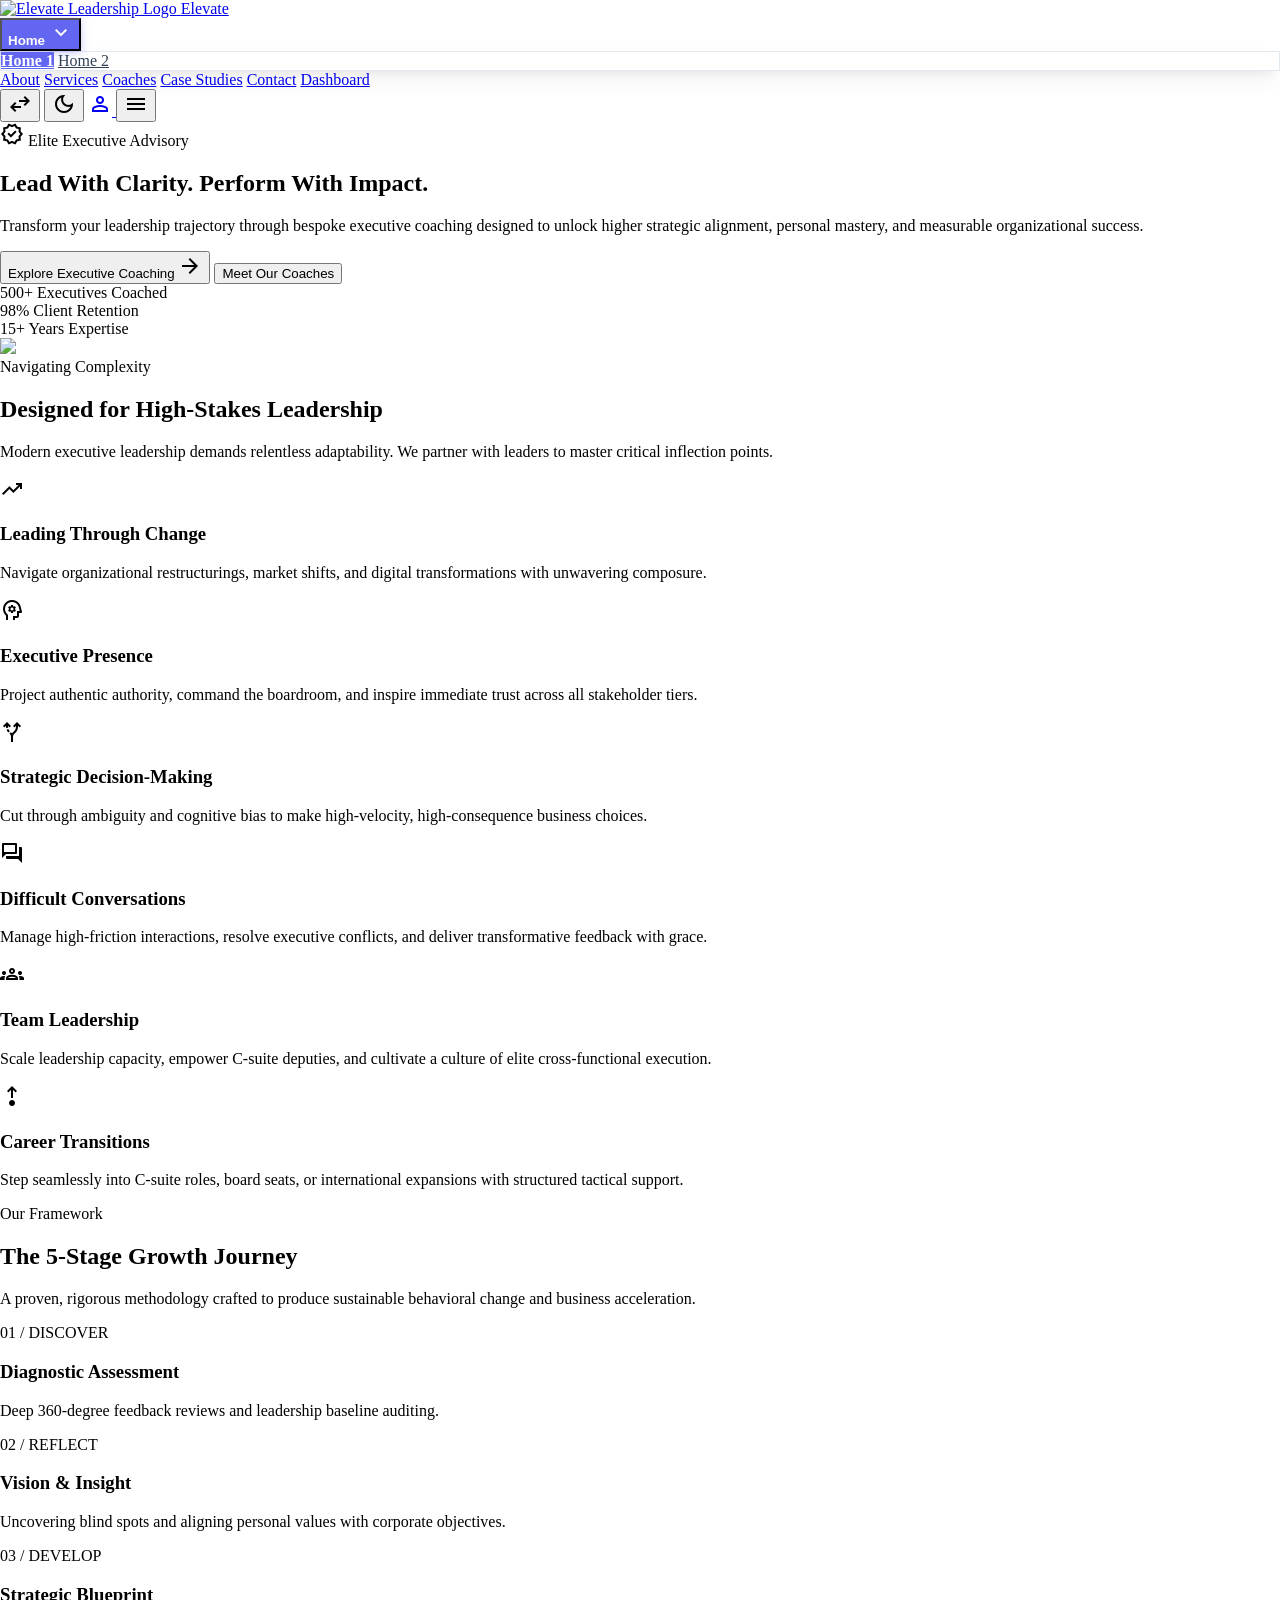
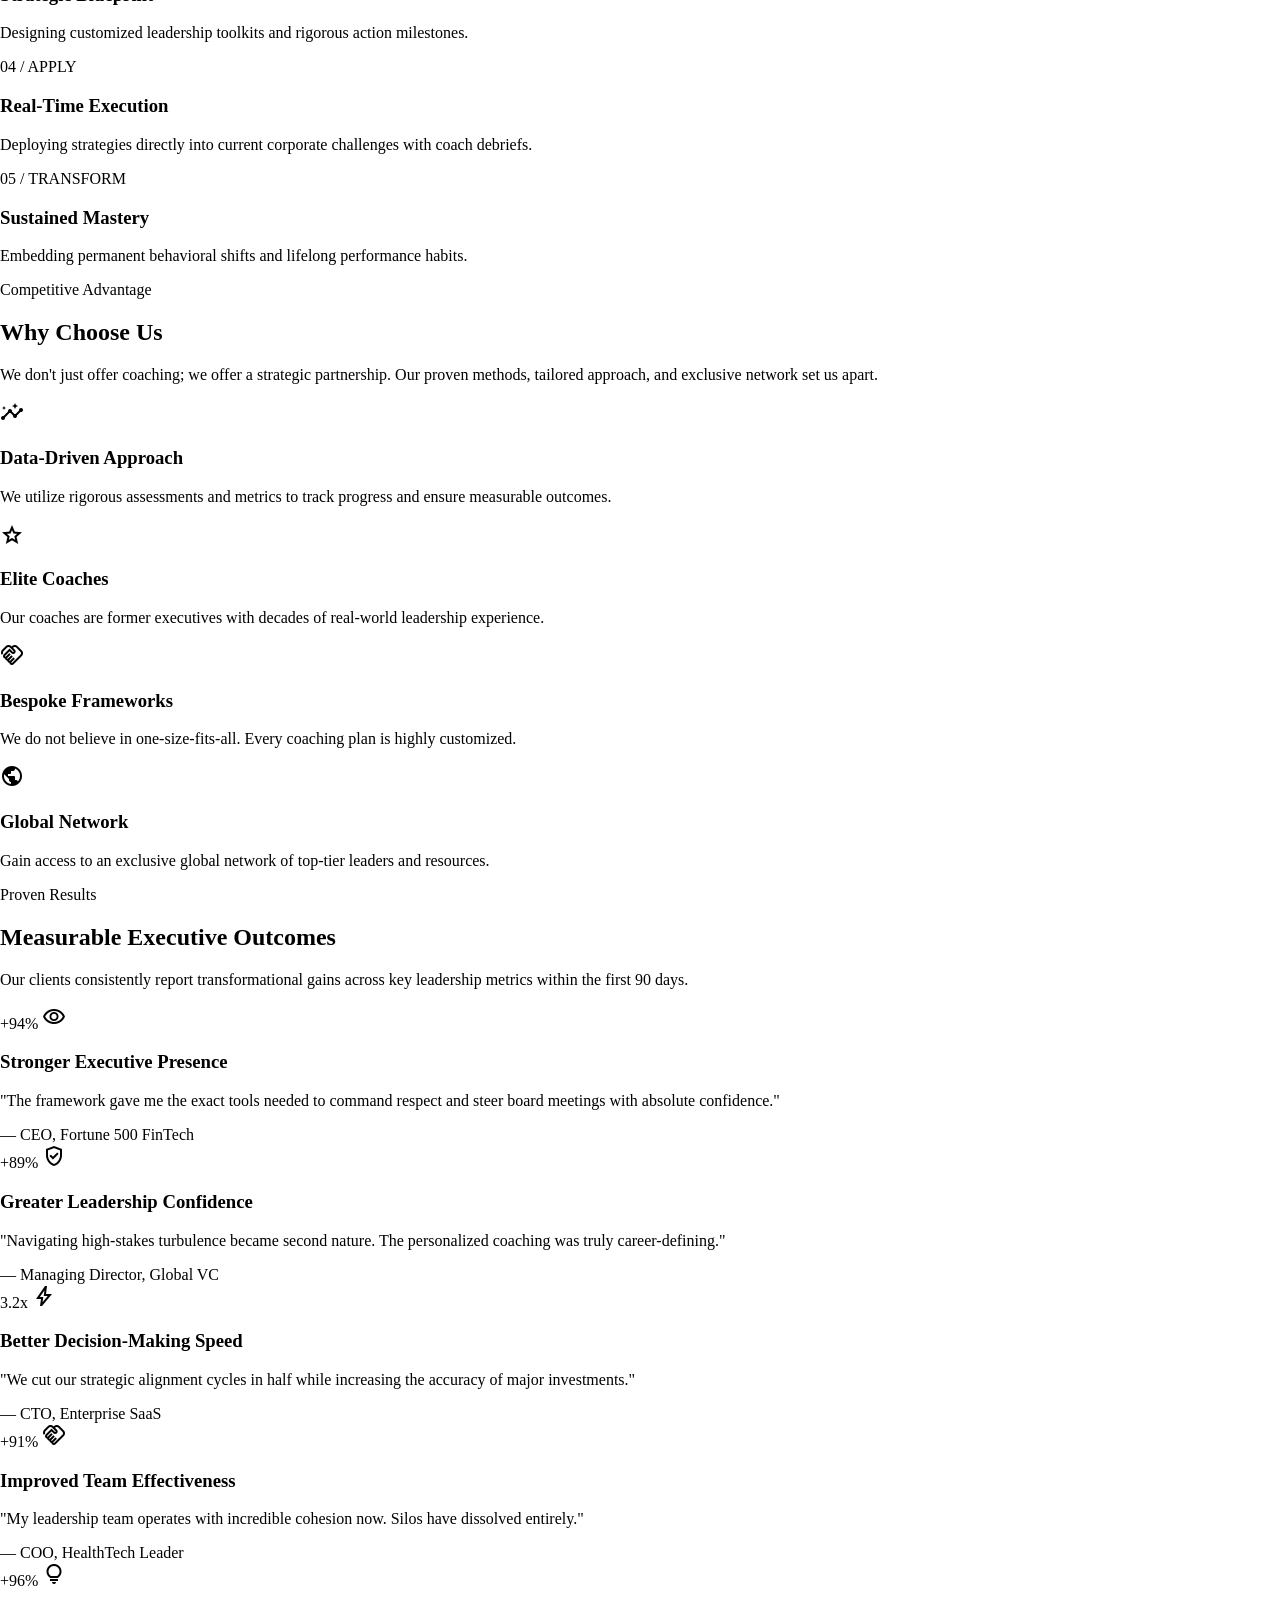
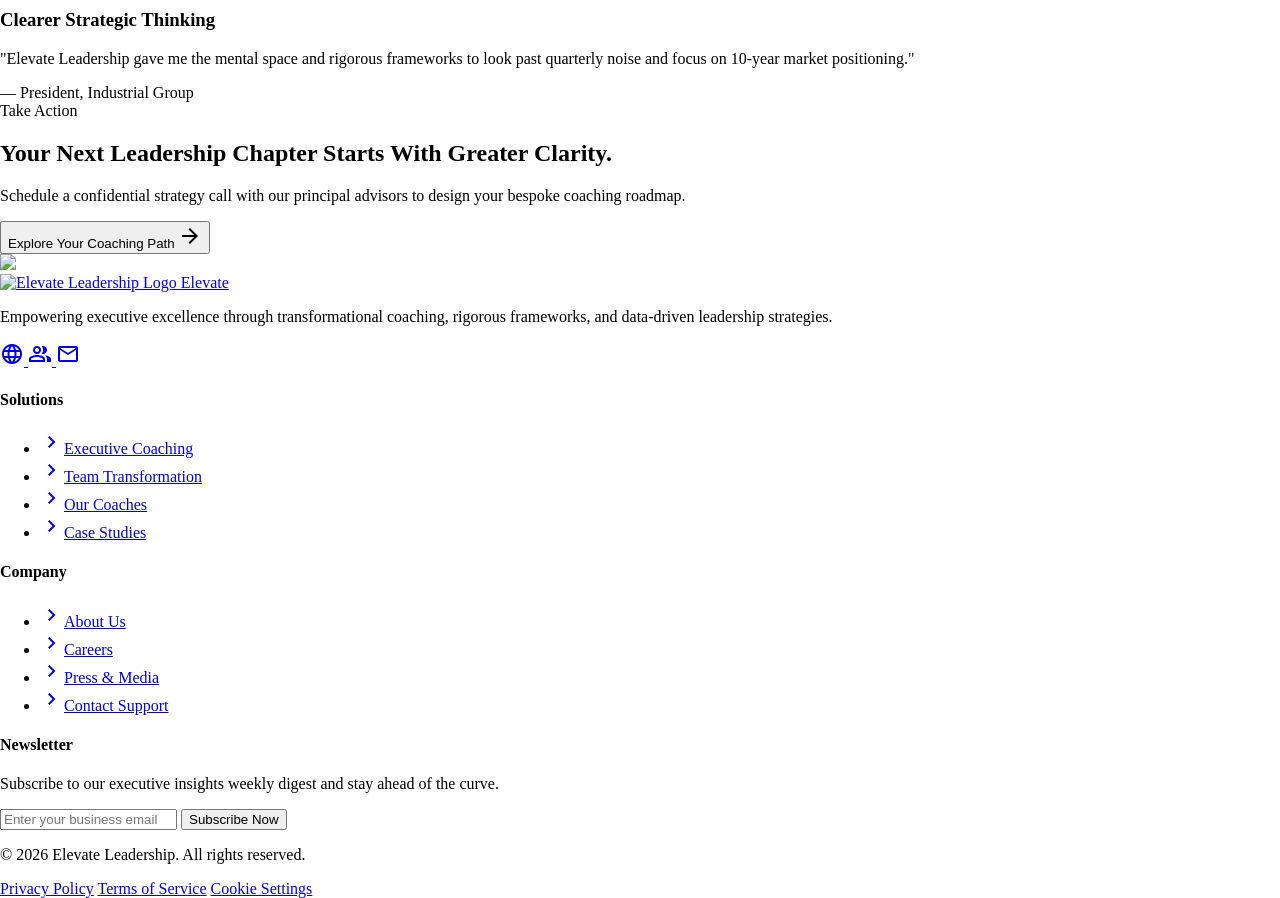
==== commit 0b63121a: "Fix contrast issues, active state highlighter, responsive mobile menus, login redesign, and dashboar" ====
--- a/index.html
+++ b/index.html
@@ -13,25 +13,110 @@
   }
 })();
 </script><meta charset="utf-8"/><meta content="width=device-width, initial-scale=1.0" name="viewport"/><meta content="web_standard" name="shell-type"/><style>@layer base{html,body{margin:0;padding:0;}body{overscroll-behavior:none;}main>:first-child{margin-top:0!important;}main>:last-child{margin-bottom:0!important;}}::-webkit-scrollbar{display:none;}</style><script src="https://cdn.tailwindcss.com"></script><script id="tailwind-config">tailwind.config = {"darkMode": "class", "theme": {"extend": {"colors": {"tertiary": "#7c3aed", "secondary-container": "#d8dae6", "on-tertiary-fixed-variant": "#5b21b6", "secondary-fixed": "#d8dae6", "surface": "#e8eaf0", "secondary": "#6c6e7e", "on-primary": "#ffffff", "on-error-container": "#991b1b", "on-secondary-fixed": "#1a1b26", "tertiary-container": "#a78bfa", "on-primary-container": "#e0e2ff", "surface-container-low": "#e5e7ed", "on-secondary-container": "#585a68", "surface-container-highest": "#d6d8de", "surface-bright": "#edeef4", "on-tertiary": "#ffffff", "inverse-primary": "#a5b4fc", "on-error": "#ffffff", "on-primary-fixed-variant": "#4338ca", "outline-variant": "#d0d2dc", "surface-container": "#e2e4ea", "surface-container-high": "#dcdee4", "tertiary-fixed-dim": "#c4b5fd", "primary-fixed": "#e0e2ff", "error-container": "#fee2e2", "inverse-on-surface": "#e8eaf0", "secondary-fixed-dim": "#b8baca", "surface-dim": "#d4d6dc", "on-surface": "#2e3040", "on-secondary-fixed-variant": "#404252", "primary-fixed-dim": "#a5b4fc", "on-tertiary-fixed": "#2e1065", "on-surface-variant": "#585a68", "background": "#e8eaf0", "inverse-surface": "#2e3040", "surface-variant": "#dcdee4", "on-tertiary-container": "#3b1f63", "error": "#dc2626", "primary-container": "#818cf8", "outline": "#8a8c9a", "on-background": "#2e3040", "tertiary-fixed": "#ede9fe", "on-secondary": "#ffffff", "surface-container-lowest": "#f0f2f8", "primary": "#6366f1", "on-primary-fixed": "#1e1b4b", "surface-tint": "#6366f1"}, "borderRadius": {"DEFAULT": "0.5rem", "lg": "1rem", "xl": "1.5rem", "full": "9999px"}, "spacing": {}, "fontFamily": {"headline": ["Plus Jakarta Sans"], "display": ["Plus Jakarta Sans"], "body": ["Plus Jakarta Sans"], "label": ["Plus Jakarta Sans"]}, "fontSize": {}}}};</script><link href="https://fonts.googleapis.com/css2?family=Plus+Jakarta+Sans:wght@400;500;600;700&amp;display=swap" rel="stylesheet"/><link href="https://fonts.googleapis.com/css2?family=Material+Symbols+Outlined:opsz,wght,FILL,GRAD@20..48,100..700,0..1,-50..200" rel="stylesheet"/>
-<link href="https://fonts.googleapis.com/css2?family=Material+Symbols+Outlined:wght,FILL@100..700,0..1&amp;display=swap" rel="stylesheet"/><link href="custom.css" rel="stylesheet"/><title>Elevate Leadership | Executive Growth</title><link href="https://lh3.googleusercontent.com/aida-public/[base64]" rel="icon"/></head><body class="bg-surface font-body text-on-surface"><header class="fixed top-0 w-full z-50 bg-white shadow-sm transition-colors nav-header"><div class="h-20 max-w-7xl mx-auto px-6 lg:px-12 flex items-center justify-between"><div class="flex items-center gap-4"><a class="flex items-center gap-4" href="index.html"><img alt="Elevate Leadership Logo" class="h-8 w-auto object-contain" src="https://lh3.googleusercontent.com/aida-public/[base64]"/><span class="text-xl font-headline font-semibold text-on-surface">Elevate</span></a></div><nav class="hidden lg:flex items-center gap-6" data-active-classes="bg-primary-container text-on-primary-container font-semibold rounded-lg">
-<div class="relative group">
-<button class="text-sm bg-primary-container text-on-primary-container font-semibold rounded-lg px-3 py-2 flex items-center gap-1" id="home-dropdown-btn">
-    Home
-    <span class="material-symbols-outlined text-[18px]">expand_more</span>
-</button>
-<div class="absolute left-0 top-full mt-2 w-48 bg-surface border border-outline-variant rounded-lg shadow-[6px_6px_12px_rgba(0,0,0,0.08),-6px_-6px_12px_rgba(255,255,255,0.6)] opacity-0 invisible group-hover:opacity-100 group-hover:visible transition-all flex flex-col p-2 z-50">
-<a class="px-3 py-2 text-sm rounded-md bg-primary-container text-on-primary-container font-semibold" href="index.html">Home 1</a>
-<a class="px-3 py-2 text-sm rounded-md text-on-surface-variant hover:bg-surface-container-low hover:text-on-surface" href="home_2_-_leadership_transformation.html">Home 2</a>
-</div>
-</div>
-<a class="text-sm text-on-surface-variant hover:text-on-surface transition-colors px-3 py-2" href="about.html">About</a>
-<a class="text-sm text-on-surface-variant hover:text-on-surface transition-colors px-3 py-2" data-path="services" href="services.html">Services</a>
-<a class="text-sm text-on-surface-variant hover:text-on-surface transition-colors px-3 py-2" data-path="coaches" href="coaches.html">Coaches</a>
-<a class="text-sm text-on-surface-variant hover:text-on-surface transition-colors px-3 py-2" data-path="case-studies" href="case_studies.html">Case Studies</a>
-<a class="text-sm text-on-surface-variant hover:text-on-surface transition-colors px-3 py-2" href="contact.html">Contact</a>
-
-<a class="text-sm text-on-surface-variant hover:text-on-surface transition-colors px-3 py-2" href="client_dashboard_-_elevate_leadership.html">Dashboard</a>
-</nav><div class="flex items-center gap-3"><button class="w-12 h-12 flex items-center justify-center rounded-xl bg-surface shadow-[6px_6px_12px_rgba(0,0,0,0.08),-6px_-6px_12px_rgba(255,255,255,0.6)] text-on-surface-variant hover:text-on-surface transition-all" id="rtl-btn"><span class="material-symbols-outlined text-[20px]">swap_horiz</span></button><button class="w-12 h-12 flex items-center justify-center rounded-xl bg-surface shadow-[6px_6px_12px_rgba(0,0,0,0.08),-6px_-6px_12px_rgba(255,255,255,0.6)] text-on-surface-variant hover:text-on-surface transition-all" id="theme-btn"><span class="material-symbols-outlined text-[20px]">dark_mode</span></button><a class="w-12 h-12 rounded-xl bg-primary flex items-center justify-center hover:opacity-90 transition-opacity shadow-[6px_6px_12px_rgba(0,0,0,0.08),-6px_-6px_12px_rgba(255,255,255,0.6)]" href="client_login.html"><span class="material-symbols-outlined text-on-primary text-[20px]">person</span></a></div></div></header><main class="w-full pt-20 bg-surface"><div class="flex flex-col w-full bg-surface text-on-surface">
+<link href="https://fonts.googleapis.com/css2?family=Material+Symbols+Outlined:wght,FILL@100..700,0..1&amp;display=swap" rel="stylesheet"/><link href="custom.css" rel="stylesheet"/><title>Elevate Leadership | Executive Growth</title><link href="https://lh3.googleusercontent.com/aida-public/[base64]" rel="icon"/></head><body class="bg-surface font-body text-on-surface"><header class="fixed top-0 w-full z-50 bg-white dark:bg-slate-900 border-b border-outline-variant/20 dark:border-slate-800 shadow-xs transition-colors nav-header">
+  <div class="h-20 max-w-7xl mx-auto px-4 sm:px-6 lg:px-8 xl:px-12 flex items-center justify-between gap-2 sm:gap-4">
+    
+    <!-- Logo -->
+    <div class="flex items-center gap-3 flex-shrink-0">
+      <a class="flex items-center gap-3 group" href="index.html">
+        <img alt="Elevate Leadership Logo" class="h-8 w-auto object-contain transition-transform group-hover:scale-105" src="https://lh3.googleusercontent.com/aida-public/[base64]"/>
+        <span class="text-xl font-headline font-semibold text-on-surface">Elevate</span>
+      </a>
+    </div>
+
+    <!-- Desktop Navigation (Compact at 1024px to prevent wrapping) -->
+    <nav class="hidden lg:flex items-center gap-1.5 xl:gap-3 flex-shrink-0">
+      <!-- Home Dropdown -->
+      <div class="relative group">
+        <button id="home-dropdown-btn" class="nav-link nav-active text-xs xl:text-sm font-semibold px-3 py-2 rounded-lg flex items-center gap-1 transition-colors">
+          Home
+          <span class="material-symbols-outlined text-[18px]">expand_more</span>
+        </button>
+        <div class="nav-dropdown absolute left-0 top-full mt-2 w-48 rounded-xl opacity-0 invisible group-hover:opacity-100 group-hover:visible transition-all flex flex-col p-2 z-50">
+          <a class="nav-dropdown-item active px-3 py-2 text-xs xl:text-sm rounded-lg" href="index.html">Home 1</a>
+          <a class="nav-dropdown-item px-3 py-2 text-xs xl:text-sm rounded-lg" href="home_2_-_leadership_transformation.html">Home 2</a>
+        </div>
+      </div>
+
+      <a class="nav-link text-xs xl:text-sm font-medium text-slate-700 dark:text-slate-200 hover:text-primary dark:hover:text-primary px-3 py-2 rounded-lg transition-colors" href="about.html">About</a>
+      <a class="nav-link text-xs xl:text-sm font-medium text-slate-700 dark:text-slate-200 hover:text-primary dark:hover:text-primary px-3 py-2 rounded-lg transition-colors" href="services.html">Services</a>
+      <a class="nav-link text-xs xl:text-sm font-medium text-slate-700 dark:text-slate-200 hover:text-primary dark:hover:text-primary px-3 py-2 rounded-lg transition-colors" href="coaches.html">Coaches</a>
+      <a class="nav-link text-xs xl:text-sm font-medium text-slate-700 dark:text-slate-200 hover:text-primary dark:hover:text-primary px-3 py-2 rounded-lg transition-colors" href="case_studies.html">Case Studies</a>
+      <a class="nav-link text-xs xl:text-sm font-medium text-slate-700 dark:text-slate-200 hover:text-primary dark:hover:text-primary px-3 py-2 rounded-lg transition-colors" href="contact.html">Contact</a>
+      <a class="nav-link text-xs xl:text-sm font-medium text-slate-700 dark:text-slate-200 hover:text-primary dark:hover:text-primary px-3 py-2 rounded-lg transition-colors" href="client_dashboard_-_elevate_leadership.html">Dashboard</a>
+    </nav>
+
+    <!-- Header Utilities & Mobile Hamburger Button -->
+    <div class="flex items-center gap-2 sm:gap-3 flex-shrink-0">
+      <button class="w-9 h-9 sm:w-10 sm:h-10 flex items-center justify-center rounded-xl bg-surface shadow-[4px_4px_8px_rgba(0,0,0,0.06),-4px_-4px_8px_rgba(255,255,255,0.6)] text-on-surface-variant hover:text-on-surface transition-all" id="rtl-btn" title="Toggle RTL">
+        <span class="material-symbols-outlined text-[18px] sm:text-[20px]">swap_horiz</span>
+      </button>
+      <button class="w-9 h-9 sm:w-10 sm:h-10 flex items-center justify-center rounded-xl bg-surface shadow-[4px_4px_8px_rgba(0,0,0,0.06),-4px_-4px_8px_rgba(255,255,255,0.6)] text-on-surface-variant hover:text-on-surface transition-all" id="theme-btn" title="Toggle Theme">
+        <span class="material-symbols-outlined text-[18px] sm:text-[20px]">dark_mode</span>
+      </button>
+      <a class="w-9 h-9 sm:w-10 sm:h-10 rounded-xl bg-primary flex items-center justify-center hover:opacity-90 transition-opacity shadow-[4px_4px_8px_rgba(99,102,241,0.25)]" href="client_login.html" title="Client Portal Login">
+        <span class="material-symbols-outlined text-white text-[18px] sm:text-[20px]">person</span>
+      </a>
+
+      <!-- Mobile Hamburger Button for 360px & 768px (Responsiveness Issue 1) -->
+      <button id="mobile-menu-btn" class="lg:hidden w-9 h-9 sm:w-10 sm:h-10 flex items-center justify-center rounded-xl bg-surface shadow-[4px_4px_8px_rgba(0,0,0,0.06),-4px_-4px_8px_rgba(255,255,255,0.6)] text-on-surface hover:text-primary transition-all" aria-label="Toggle Mobile Menu">
+        <span id="mobile-menu-icon" class="material-symbols-outlined text-[22px]">menu</span>
+      </button>
+    </div>
+
+  </div>
+
+  <!-- Mobile Dropdown Navigation Panel (for 360px & 768px) -->
+  <div id="mobile-nav-panel" class="mobile-nav-panel menu-closed lg:hidden w-full bg-white dark:bg-slate-900 border-b border-outline-variant/30 dark:border-slate-800 shadow-xl px-6 py-4">
+    <div class="flex flex-col gap-2 max-w-md mx-auto">
+      <div>
+        <button id="mobile-home-toggle" class="w-full flex items-center justify-between px-3.5 py-2.5 rounded-xl text-sm font-semibold text-primary bg-primary/10 transition-colors">
+          <span class="flex items-center gap-2.5">
+            <span class="material-symbols-outlined text-primary text-[20px]">home</span>
+            Home
+          </span>
+          <span id="mobile-home-arrow" class="material-symbols-outlined text-[18px]">expand_more</span>
+        </button>
+        <div id="mobile-home-submenu" class="hidden pl-8 pr-2 py-1 flex flex-col gap-1">
+          <a class="px-3 py-2 text-xs font-semibold rounded-lg text-primary bg-primary/10 transition-colors" href="index.html">Home 1 (Executive Growth)</a>
+          <a class="px-3 py-2 text-xs font-medium rounded-lg text-on-surface-variant hover:text-primary hover:bg-surface transition-colors" href="home_2_-_leadership_transformation.html">Home 2 (Transformation)</a>
+        </div>
+      </div>
+
+      <a class="flex items-center gap-2.5 px-3.5 py-2.5 rounded-xl text-sm font-semibold text-on-surface hover:bg-surface transition-colors" href="about.html">
+        <span class="material-symbols-outlined text-primary text-[20px]">info</span>
+        About
+      </a>
+      <a class="flex items-center gap-2.5 px-3.5 py-2.5 rounded-xl text-sm font-semibold text-on-surface hover:bg-surface transition-colors" href="services.html">
+        <span class="material-symbols-outlined text-primary text-[20px]">miscellaneous_services</span>
+        Services
+      </a>
+      <a class="flex items-center gap-2.5 px-3.5 py-2.5 rounded-xl text-sm font-semibold text-on-surface hover:bg-surface transition-colors" href="coaches.html">
+        <span class="material-symbols-outlined text-primary text-[20px]">groups</span>
+        Coaches
+      </a>
+      <a class="flex items-center gap-2.5 px-3.5 py-2.5 rounded-xl text-sm font-semibold text-on-surface hover:bg-surface transition-colors" href="case_studies.html">
+        <span class="material-symbols-outlined text-primary text-[20px]">menu_book</span>
+        Case Studies
+      </a>
+      <a class="flex items-center gap-2.5 px-3.5 py-2.5 rounded-xl text-sm font-semibold text-on-surface hover:bg-surface transition-colors" href="contact.html">
+        <span class="material-symbols-outlined text-primary text-[20px]">mail</span>
+        Contact
+      </a>
+      <a class="flex items-center gap-2.5 px-3.5 py-2.5 rounded-xl text-sm font-semibold text-on-surface hover:bg-surface transition-colors" href="client_dashboard_-_elevate_leadership.html">
+        <span class="material-symbols-outlined text-primary text-[20px]">dashboard</span>
+        Dashboard
+      </a>
+
+      <div class="pt-2 border-t border-outline-variant/20 mt-1">
+        <a class="flex items-center justify-center gap-2 w-full py-2.5 rounded-xl bg-primary text-white text-xs font-semibold shadow-md" href="client_login.html">
+          <span class="material-symbols-outlined text-[16px]">lock</span>
+          <span>Client Portal Login</span>
+        </a>
+      </div>
+    </div>
+  </div>
+</header><main class="w-full pt-20 bg-surface"><div class="flex flex-col w-full bg-surface text-on-surface">
 <!-- Section 1: Hero -->
 <section class="relative px-6 lg:px-12 pt-8 pb-12 max-w-7xl mx-auto w-full grid grid-cols-1 lg:grid-cols-12 gap-12 items-center">
 <div class="lg:col-span-7 flex flex-col gap-6">
@@ -239,7 +324,7 @@
 </div>
 <h3 class="text-xl font-headline font-semibold text-on-surface">Stronger Executive Presence</h3>
 <p class="text-sm text-on-surface-variant leading-relaxed">"The framework gave me the exact tools needed to command respect and steer board meetings with absolute confidence."</p>
-<span class="text-xs font-semibold text-on-surface">â€” CEO, Fortune 500 FinTech</span>
+<span class="text-xs font-semibold text-on-surface">&mdash; CEO, Fortune 500 FinTech</span>
 </div>
 <!-- Outcome 2 -->
 <div class="p-8 rounded-2xl bg-surface shadow-[8px_8px_16px_rgba(0,0,0,0.08),-8px_-8px_16px_rgba(255,255,255,0.6)] flex flex-col gap-6">
@@ -249,7 +334,7 @@
 </div>
 <h3 class="text-xl font-headline font-semibold text-on-surface">Greater Leadership Confidence</h3>
 <p class="text-sm text-on-surface-variant leading-relaxed">"Navigating high-stakes turbulence became second nature. The personalized coaching was truly career-defining."</p>
-<span class="text-xs font-semibold text-on-surface">â€” Managing Director, Global VC</span>
+<span class="text-xs font-semibold text-on-surface">&mdash; Managing Director, Global VC</span>
 </div>
 <!-- Outcome 3 -->
 <div class="p-8 rounded-2xl bg-surface shadow-[8px_8px_16px_rgba(0,0,0,0.08),-8px_-8px_16px_rgba(255,255,255,0.6)] flex flex-col gap-6">
@@ -259,7 +344,7 @@
 </div>
 <h3 class="text-xl font-headline font-semibold text-on-surface">Better Decision-Making Speed</h3>
 <p class="text-sm text-on-surface-variant leading-relaxed">"We cut our strategic alignment cycles in half while increasing the accuracy of major investments."</p>
-<span class="text-xs font-semibold text-on-surface">â€” CTO, Enterprise SaaS</span>
+<span class="text-xs font-semibold text-on-surface">&mdash; CTO, Enterprise SaaS</span>
 </div>
 <!-- Outcome 4 -->
 <div class="p-8 rounded-2xl bg-surface shadow-[8px_8px_16px_rgba(0,0,0,0.08),-8px_-8px_16px_rgba(255,255,255,0.6)] flex flex-col gap-6">
@@ -269,7 +354,7 @@
 </div>
 <h3 class="text-xl font-headline font-semibold text-on-surface">Improved Team Effectiveness</h3>
 <p class="text-sm text-on-surface-variant leading-relaxed">"My leadership team operates with incredible cohesion now. Silos have dissolved entirely."</p>
-<span class="text-xs font-semibold text-on-surface">â€” COO, HealthTech Leader</span>
+<span class="text-xs font-semibold text-on-surface">&mdash; COO, HealthTech Leader</span>
 </div>
 <!-- Outcome 5 -->
 <div class="p-8 rounded-2xl bg-surface shadow-[8px_8px_16px_rgba(0,0,0,0.08),-8px_-8px_16px_rgba(255,255,255,0.6)] flex flex-col gap-6 lg:col-span-2">
@@ -279,7 +364,7 @@
 </div>
 <h3 class="text-xl font-headline font-semibold text-on-surface">Clearer Strategic Thinking</h3>
 <p class="text-sm text-on-surface-variant leading-relaxed">"Elevate Leadership gave me the mental space and rigorous frameworks to look past quarterly noise and focus on 10-year market positioning."</p>
-<span class="text-xs font-semibold text-on-surface">â€” President, Industrial Group</span>
+<span class="text-xs font-semibold text-on-surface">&mdash; President, Industrial Group</span>
 </div>
 </div>
 </section>
@@ -362,7 +447,7 @@
 </div>
 <!-- Footer Bottom -->
 <div class="border-t border-outline-variant/20 pt-8 flex flex-col md:flex-row items-center justify-between gap-6">
-<p class="text-xs text-on-surface-variant">Â© 2026 Elevate Leadership. All rights reserved.</p>
+<p class="text-xs text-on-surface-variant">&copy; 2026 Elevate Leadership. All rights reserved.</p>
 <div class="flex flex-wrap justify-center gap-6 text-xs text-on-surface-variant">
 <a class="hover:text-primary transition-colors" href="#">Privacy Policy</a>
 <a class="hover:text-primary transition-colors" href="#">Terms of Service</a>
--- a/custom.css
+++ b/custom.css
@@ -7,7 +7,7 @@
     margin-bottom: 0 !important;
 }
 
-/* Fix dark mode text visibility */
+/* Fix dark mode background and text visibility */
 html.dark {
     background-color: #0f172a !important;
     color-scheme: dark;
@@ -17,7 +17,7 @@
     color: #e2e8f0 !important;
 }
 
-/* Backgrounds */
+/* Dark mode backgrounds */
 .dark .bg-surface {
     background-color: #0f172a !important;
 }
@@ -45,7 +45,7 @@
     background-color: rgba(15, 23, 42, 0.8) !important;
 }
 
-/* Text */
+/* Dark mode text colors & high contrast */
 .dark .text-on-surface,
 .dark .text-on-surface-variant,
 .dark .text-on-background {
@@ -59,7 +59,29 @@
     color: #94a3b8 !important;
 }
 
-/* Borders */
+/* Issue 3 Fix: High contrast blue/primary text in Dark Mode */
+.dark .text-primary,
+.dark a.text-primary,
+.dark span.text-primary,
+.dark button.text-primary {
+    color: #818cf8 !important; /* High-contrast crisp indigo/blue */
+}
+.dark .text-xs.text-primary,
+.dark .text-\[10px\].text-primary,
+.dark .text-\[11px\].text-primary,
+.dark .font-semibold.text-primary,
+.dark .font-bold.text-primary,
+.dark .tracking-wider.text-primary,
+.dark .tracking-widest.text-primary {
+    color: #93c5fd !important; /* Bright high-contrast light blue for small labels/badges */
+}
+.dark a.text-primary:hover,
+.dark .hover\:text-primary:hover,
+.dark button.text-primary:hover {
+    color: #c7d2fe !important;
+}
+
+/* Dark mode borders */
 .dark .border-outline-variant\/10,
 .dark .border-outline-variant\/20,
 .dark .border-outline-variant,
@@ -75,13 +97,124 @@
 }
 
 /* Inputs */
-.dark input.bg-surface, .dark textarea.bg-surface {
+.dark input.bg-surface,
+.dark textarea.bg-surface,
+.dark select.bg-surface {
     background-color: #1e293b !important;
     border: 1px solid #475569 !important;
     color: #f8fafc !important;
 }
+.dark input::placeholder,
+.dark textarea::placeholder {
+    color: #94a3b8 !important;
+}
 
 /* Nav Header */
-.nav-header { background-color: #ffffff; }
-.dark .nav-header { background-color: #0f172a !important; border-bottom: 1px solid #1e293b; }
-
+.nav-header {
+    background-color: #ffffff;
+    transition: background-color 0.2s ease, border-color 0.2s ease;
+}
+.dark .nav-header {
+    background-color: #0f172a !important;
+    border-bottom: 1px solid #1e293b !important;
+}
+
+/* Issue 1 & 2: Active Navigation State & Dropdown Contrast */
+.nav-link {
+    transition: all 0.2s ease;
+}
+.nav-link.nav-active {
+    background-color: #6366f1 !important;
+    color: #ffffff !important;
+    font-weight: 600 !important;
+    box-shadow: 0 2px 8px rgba(99, 102, 241, 0.35) !important;
+}
+.dark .nav-link.nav-active {
+    background-color: #4f46e5 !important;
+    color: #ffffff !important;
+    box-shadow: 0 2px 10px rgba(79, 70, 229, 0.4) !important;
+}
+
+/* Header Dropdown Container & Items */
+.nav-dropdown {
+    background-color: #ffffff !important;
+    border: 1px solid #e2e8f0 !important;
+    box-shadow: 0 10px 25px -5px rgba(0, 0, 0, 0.1), 0 8px 10px -6px rgba(0, 0, 0, 0.08) !important;
+}
+.dark .nav-dropdown {
+    background-color: #1e293b !important;
+    border: 1px solid #334155 !important;
+    box-shadow: 0 12px 28px rgba(0, 0, 0, 0.5) !important;
+}
+.nav-dropdown-item {
+    color: #334155;
+    transition: all 0.15s ease;
+}
+.nav-dropdown-item:hover {
+    background-color: #f1f5f9;
+    color: #0f172a;
+}
+.dark .nav-dropdown-item {
+    color: #cbd5e1 !important;
+}
+.dark .nav-dropdown-item:hover {
+    background-color: #334155 !important;
+    color: #ffffff !important;
+}
+.nav-dropdown-item.active {
+    background-color: #6366f1 !important;
+    color: #ffffff !important;
+    font-weight: 600 !important;
+}
+.dark .nav-dropdown-item.active {
+    background-color: #4f46e5 !important;
+    color: #ffffff !important;
+}
+
+/* Issue Responsiveness 1: Mobile Nav Drawer */
+.mobile-nav-panel {
+    transition: max-height 0.3s cubic-bezier(0.16, 1, 0.3, 1), opacity 0.25s ease, transform 0.25s ease;
+}
+.mobile-nav-panel.menu-closed {
+    max-height: 0;
+    opacity: 0;
+    transform: translateY(-8px);
+    pointer-events: none;
+    overflow: hidden;
+}
+.mobile-nav-panel.menu-open {
+    max-height: 600px;
+    opacity: 1;
+    transform: translateY(0);
+    pointer-events: auto;
+}
+
+/* Issue Responsiveness 4: Dashboard Mobile Sidebar Drawer */
+.dashboard-sidebar-drawer {
+    transition: transform 0.3s cubic-bezier(0.16, 1, 0.3, 1), visibility 0.3s;
+}
+.dashboard-sidebar-drawer.drawer-closed {
+    transform: translateX(-100%);
+    visibility: hidden;
+}
+html[dir="rtl"] .dashboard-sidebar-drawer.drawer-closed {
+    transform: translateX(100%);
+    visibility: hidden;
+}
+.dashboard-sidebar-drawer.drawer-open {
+    transform: translateX(0);
+    visibility: visible;
+}
+
+/* Dashboard Sidebar Active Tab */
+.sidebar-link.active-tab {
+    background-color: #e2e4ea !important;
+    color: #0f172a !important;
+    font-weight: 600 !important;
+    box-shadow: inset 2px 2px 5px rgba(0,0,0,0.06), inset -2px -2px 5px rgba(255,255,255,0.7) !important;
+}
+.dark .sidebar-link.active-tab {
+    background-color: #334155 !important;
+    color: #f8fafc !important;
+    box-shadow: inset 2px 2px 5px rgba(0,0,0,0.3) !important;
+}
